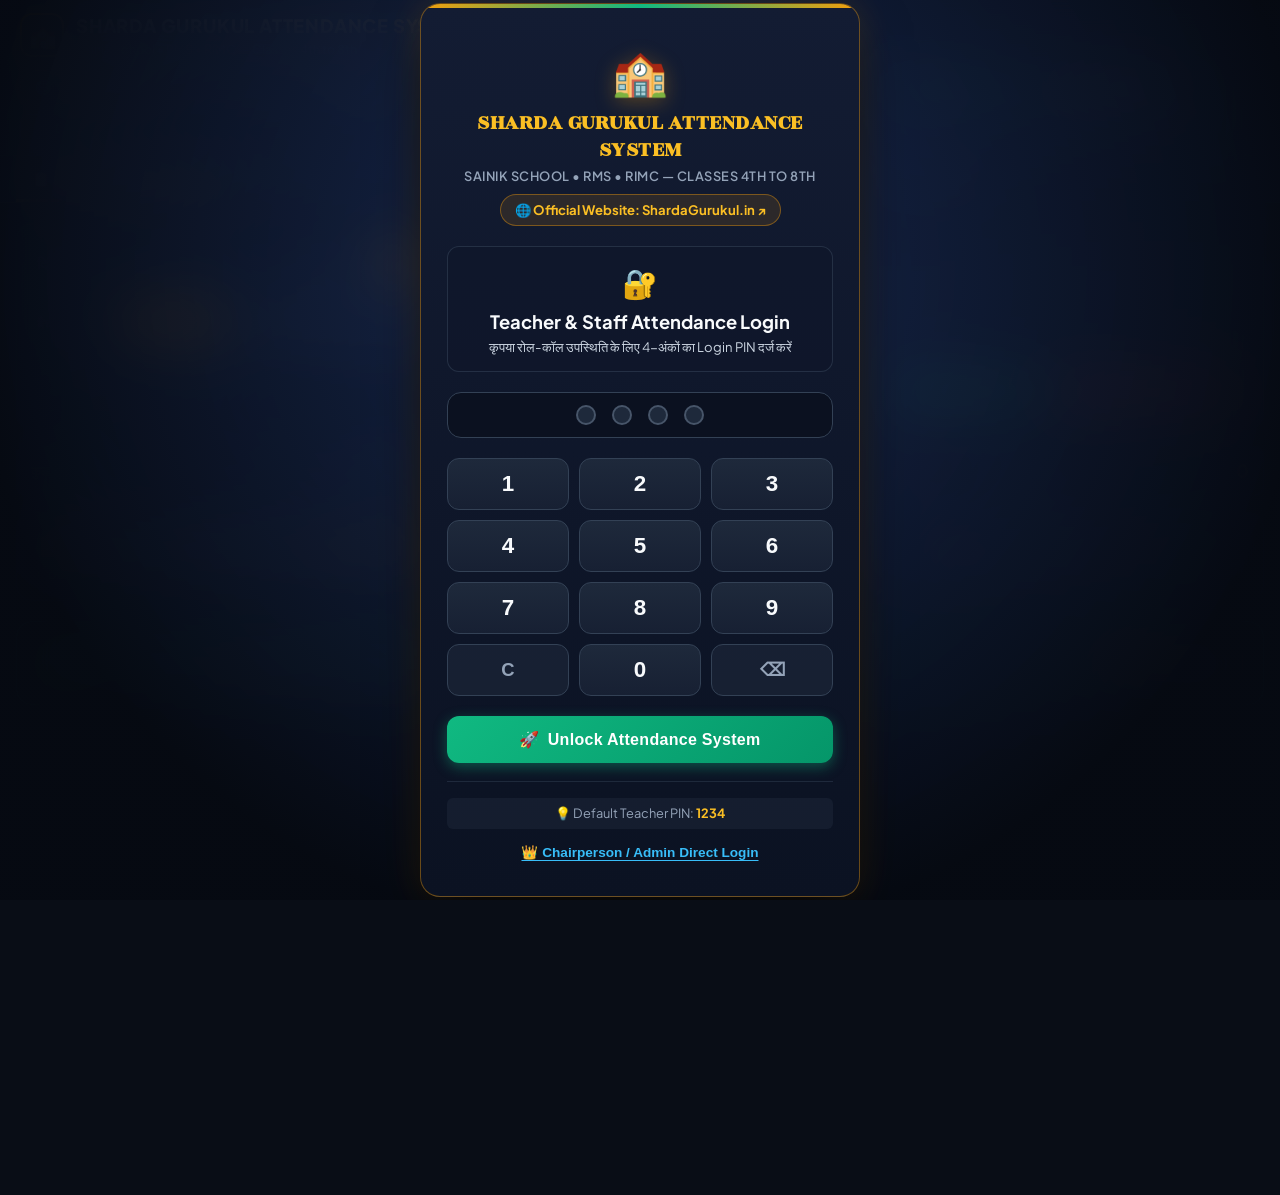
==== public/index.html @ 878651ac "Sharda Gurukul Attendance System - Complete Release (Dual-PIN, Mobile UI, Batch Gate, Google Sheet S" ====
<!DOCTYPE html>
<html lang="hi">
<head>
  <meta charset="UTF-8">
  <meta name="viewport" content="width=device-width, initial-scale=1.0, maximum-scale=1.0, user-scalable=no">
  <title>Sharda Gurukul Attendance System</title>
  <meta name="description" content="Sharda Gurukul Attendance System - Attendance management and automated WhatsApp notifications for Sainik School, RMS, and RIMC batches.">
  <link rel="preconnect" href="https://fonts.googleapis.com">
  <link rel="preconnect" href="https://fonts.gstatic.com" crossorigin>
  <link href="https://fonts.googleapis.com/css2?family=Plus+Jakarta+Sans:wght@400;500;600;700;800&family=Rozha+One&display=swap" rel="stylesheet">
  <link rel="stylesheet" href="css/style.css">
</head>
<body>

  <!-- Fullscreen Entry Gate Lock Screen (Teacher Login Form) -->
  <div id="entryLockScreen" class="entry-lock-overlay">
    <div class="entry-lock-card" id="entryLockCard">
      <div class="lock-brand">
        <div class="lock-emblem">🏫</div>
        <h2 class="lock-school-title">SHARDA GURUKUL ATTENDANCE SYSTEM</h2>
        <p class="lock-school-subtitle">Sainik School • RMS • RIMC — Classes 4th to 8th</p>
        <div style="margin-top: 8px;">
          <a href="https://shardagurukul.in" target="_blank" rel="noopener" class="lock-portal-link">
            🌐 Official Website: ShardaGurukul.in ↗️
          </a>
        </div>
      </div>

      <div class="lock-header">
        <div class="lock-icon-badge">🔐</div>
        <h3 class="lock-form-title">Teacher & Staff Attendance Login</h3>
        <p class="lock-form-subtitle">कृपया रोल-कॉल उपस्थिति के लिए 4-अंकों का Login PIN दर्ज करें</p>
      </div>

      <div id="entryPinAlert" class="entry-pin-alert hidden">
        <span class="alert-icon">⚠️</span>
        <span id="entryPinAlertMsg">गलत PIN! कृपया सही PIN डालें।</span>
      </div>

      <form id="entryPinForm" autocomplete="off">
        <div class="pin-input-wrap">
          <input type="password" id="entryPinInput" maxlength="4" pattern="\d{4}" inputmode="numeric" placeholder="••••" autofocus required>
          <div class="pin-dots-display" id="pinDotsDisplay">
            <span class="pin-dot"></span>
            <span class="pin-dot"></span>
            <span class="pin-dot"></span>
            <span class="pin-dot"></span>
          </div>
        </div>

        <!-- Touch Number Pad for Phone & Tablet users -->
        <div class="entry-numpad" id="entryNumpad">
          <button type="button" class="numpad-key" data-key="1">1</button>
          <button type="button" class="numpad-key" data-key="2">2</button>
          <button type="button" class="numpad-key" data-key="3">3</button>
          <button type="button" class="numpad-key" data-key="4">4</button>
          <button type="button" class="numpad-key" data-key="5">5</button>
          <button type="button" class="numpad-key" data-key="6">6</button>
          <button type="button" class="numpad-key" data-key="7">7</button>
          <button type="button" class="numpad-key" data-key="8">8</button>
          <button type="button" class="numpad-key" data-key="9">9</button>
          <button type="button" class="numpad-key numpad-action" data-key="clear" title="Clear">C</button>
          <button type="button" class="numpad-key" data-key="0">0</button>
          <button type="button" class="numpad-key numpad-action" data-key="backspace" title="Backspace">⌫</button>
        </div>

        <button type="submit" class="btn-unlock-portal" id="entryUnlockBtn">
          <span>🚀</span> Unlock Attendance System
        </button>
      </form>

      <div class="lock-footer">
        <div class="default-pin-hint">
          <span>💡 Default Teacher PIN: <strong>1234</strong></span>
        </div>
        <div class="admin-direct-link">
          <button type="button" id="entryAdminDirectBtn" class="btn-link-admin">
            👑 Chairperson / Admin Direct Login
          </button>
        </div>
      </div>
    </div>
  </div>

  <!-- Top Navbar / Header -->
  <header class="app-header">
    <div class="header-container">
      <div class="brand-section">
        <div class="brand-logo">
          <span class="logo-emblem">🏫</span>
        </div>
        <div class="brand-text">
          <h1 class="brand-title">SHARDA GURUKUL ATTENDANCE SYSTEM</h1>
          <p class="brand-subtitle">Sainik School • RMS • RIMC — Classes 4th to 8th</p>
        </div>
      </div>

      <div class="header-actions">
        <!-- ShardaGurukul.in Official Website Button -->
        <a href="https://shardagurukul.in" target="_blank" rel="noopener" class="btn-shardagurukul" title="Visit Official Sharda Gurukul Website">
          <span class="sharda-globe">🌐</span>
          <span class="sharda-text">Shardagurukul.in</span>
        </a>
        <!-- Live Clock & Date -->
        <div class="live-clock-badge">
          <span id="currentDateDisplay">--</span>
          <span class="clock-divider">|</span>
          <span id="currentTimeDisplay" class="time-bold">--:--</span>
        </div>

        <!-- Window Status Badge -->
        <div id="windowStatusBadge" class="window-badge active">
          <span class="pulse-dot"></span>
          <span id="windowStatusText">8:00 - 10:00 AM Active</span>
        </div>

        <!-- Active Role Badge -->
        <div id="activeRoleBadge" class="role-badge role-teacher">
          <span id="roleBadgeIcon">👨‍🏫</span>
          <span id="roleBadgeText">Teacher Mode</span>
        </div>

        <!-- Sheet Sync Indicator (Admin Feature) -->
        <button id="quickSyncBtn" class="btn-sheet-sync admin-feature-el" title="Sync with Google Sheet">
          <span class="sync-icon">🔄</span>
          <span class="sync-text">Sheet Sync</span>
        </button>

        <!-- Switch to Teacher View (Shown when in Admin Mode) -->
        <button id="switchToTeacherBtn" class="btn-switch-teacher hidden" title="Return to simple Teacher roll call view">
          <span>↩️</span> Teacher View
        </button>

        <!-- Admin / Teacher Mode Toggle Button -->
        <button id="adminModeBtn" class="btn-admin-gate" title="Open Chairperson Admin Controls">
          <span class="admin-icon">🔒</span>
          <span id="adminBtnText">Admin Control</span>
        </button>

        <!-- Lock Portal Button -->
        <button id="lockPortalBtn" class="btn-lock-portal" title="Lock Portal back to PIN screen">
          <span>🚪</span> Lock
        </button>
      </div>
    </div>

    <!-- Main Navigation Bar -->
    <nav class="main-nav">
      <div class="nav-container">
        <button class="nav-tab active" data-tab="tab-students">
          <span class="tab-icon">📋</span>
          <span class="tab-text">Student Attendance</span>
          <span id="studentCountBadge" class="counter-pill">0</span>
        </button>
        <button class="nav-tab admin-feature-tab" data-tab="tab-teachers" id="teacherAttendanceTabNav">
          <span class="tab-icon">👨‍🏫</span>
          <span class="tab-text">Teacher Attendance</span>
          <span id="teacherCountBadge" class="counter-pill">0</span>
        </button>
        <button class="nav-tab" data-tab="tab-alerts" id="whatsappAlertsTabNav">
          <span class="tab-icon">📢</span>
          <span class="tab-text">WhatsApp Alerts</span>
          <span id="alertCountBadge" class="counter-pill alert-pill">0</span>
        </button>
        <button class="nav-tab admin-feature-tab" data-tab="tab-reports" id="reportsTabNav">
          <span class="tab-icon">📊</span>
          <span class="tab-text">Reports & Stats</span>
        </button>
        <button class="nav-tab admin-feature-tab admin-only-tab" data-tab="tab-admin" id="adminTabNav">
          <span class="tab-icon">⚙️</span>
          <span class="tab-text">Admin Control</span>
        </button>
      </div>
    </nav>
  </header>

  <!-- Main Content Container -->
  <main class="app-main">

    <!-- Alert Window Banner (if attendance window is closed and not admin) -->
    <div id="windowClosedNotice" class="banner-notice hidden">
      <div class="banner-icon">⏰</div>
      <div class="banner-content">
        <h4>Attendance Window Closed</h4>
        <p>Regular teacher attendance is scheduled between <b id="bannerWindowTime">8:00 AM – 10:00 AM</b>. Admin can take attendance or modify window settings at any time.</p>
      </div>
      <button id="bannerAdminLoginBtn" class="btn btn-sm btn-primary">Login as Admin</button>
    </div>

    <!-- TAB 1: STUDENT ATTENDANCE CHECKLIST -->
    <section id="tab-students" class="tab-section active">
      <!-- Filter and Action Bar -->
      <div class="controls-card">
        <div class="controls-row">
          <!-- Date Picker -->
          <div class="form-group-inline">
            <label for="attendanceDateInput">दिनांक (Date):</label>
            <input type="date" id="attendanceDateInput" class="input-date">
          </div>

          <!-- Class Filter -->
          <div class="filter-group">
            <label>कक्षा (Class):</label>
            <div class="pill-selector" id="classFilterGroup">
              <button class="pill-btn active" data-class="all">All</button>
              <button class="pill-btn" data-class="4th">4th</button>
              <button class="pill-btn" data-class="5th">5th</button>
              <button class="pill-btn" data-class="6th">6th</button>
              <button class="pill-btn" data-class="7th">7th</button>
              <button class="pill-btn" data-class="8th">8th</button>
            </div>
          </div>

          <!-- Batch Filter -->
          <div class="filter-group">
            <label>बैच (Batch):</label>
            <div class="pill-selector" id="batchFilterGroup">
              <button class="pill-btn active" data-batch="all">All Batches</button>
              <button class="pill-btn" data-batch="Sainik School">🪖 Sainik School</button>
              <button class="pill-btn" data-batch="RMS">🎖️ RMS</button>
              <button class="pill-btn" data-batch="RIMC">⚔️ RIMC</button>
            </div>
          </div>
        </div>

        <div class="controls-actions-row">
          <!-- Search Box -->
          <div class="search-box">
            <span class="search-icon">🔍</span>
            <input type="text" id="studentSearchInput" placeholder="विद्यार्थी का नाम या रोल नंबर खोजें...">
          </div>

          <!-- Quick Actions -->
          <div class="quick-buttons">
            <button id="markAllPresentBtn" class="btn btn-emerald">
              <span>✅ Mark All Present</span>
            </button>
            <button id="openAlertsDrawerBtn" class="btn btn-ruby">
              <span>📢 WhatsApp Alerts (<span id="quickAlertCount">0</span>)</span>
            </button>
          </div>
        </div>
      </div>

      <!-- Attendance Summary Bar -->
      <div class="summary-metrics-bar">
        <div class="metric-chip metric-total">
          <span class="chip-label">कुल विद्यार्थी:</span>
          <span class="chip-val" id="metricTotalStudents">0</span>
        </div>
        <div class="metric-chip metric-present">
          <span class="chip-label">उपस्थित (Present):</span>
          <span class="chip-val" id="metricPresentStudents">0</span>
        </div>
        <div class="metric-chip metric-absent">
          <span class="chip-label">अनुपस्थित (Absent):</span>
          <span class="chip-val" id="metricAbsentStudents">0</span>
        </div>
        <div class="metric-chip metric-late">
          <span class="chip-label">देर से (Late):</span>
          <span class="chip-val" id="metricLateStudents">0</span>
        </div>
      </div>

      <!-- Batch Completion Gate & Google Sheet Storage Bar -->
      <div id="batchSubmissionBar" class="batch-submission-card">
        <div class="batch-info-col">
          <div class="batch-title-row">
            <span class="batch-indicator-icon">📋</span>
            <span id="activeBatchTitle" class="batch-title-txt">Class 6th • Sainik School</span>
            <span id="batchStatusBadge" class="batch-status-badge in-progress">In Progress (0/0)</span>
          </div>
          <p id="batchSubtitleTxt" class="batch-sub-txt">
            Google Sheets में डेटा स्टोर करने के लिए इस ग्रुप के सभी बच्चों का Present/Absent/Late लगाना अनिवार्य है।
          </p>
        </div>

        <div class="batch-action-col">
          <!-- Submit Button: Disabled until 100% of students in this batch are marked -->
          <button id="submitBatchToSheetBtn" class="btn-submit-sheet disabled" disabled>
            <span class="btn-icon">💾</span>
            <span id="submitBtnText">Store to Google Sheet (0/0 Marked)</span>
          </button>
        </div>
      </div>

      <!-- Batch Locked Notice (Shown when already submitted today) -->
      <div id="batchLockedNotice" class="batch-locked-banner hidden">
        <div class="locked-icon">🔒</div>
        <div class="locked-info">
          <h4>इस क्लास और ग्रुप की आज की हाजिरी Google Sheets में सबमिट हो चुकी है</h4>
          <p id="batchLockedDetails">आज दिनांक के लिए यह रिकॉर्ड सुरक्षित और लॉक कर दिया गया है। दिन में केवल एक बार ही सबमिट किया जा सकता है।</p>
        </div>
        <button id="adminUnlockBatchBtn" class="btn-unlock-batch hidden" title="Chairperson can unlock if needed">
          <span>🔓 Unlock (Admin)</span>
        </button>
      </div>

      <!-- Attendance Checklist Grid -->
      <div class="checklist-container">
        <div id="studentChecklistGrid" class="checklist-grid">
          <!-- Student cards rendered dynamically -->
        </div>
        <div id="noStudentsFound" class="empty-state hidden">
          <div class="empty-icon">📂</div>
          <h3>कोई विद्यार्थी नहीं मिला</h3>
          <p>कृपया फ़िल्टर बदलें या Admin Panel से नए विद्यार्थी जोड़ें।</p>
        </div>
      </div>
    </section>

    <!-- TAB 2: TEACHER ATTENDANCE -->
    <section id="tab-teachers" class="tab-section hidden">
      <div class="controls-card">
        <div class="controls-row">
          <div class="form-group-inline">
            <label for="teacherDateInput">दिनांक (Date):</label>
            <input type="date" id="teacherDateInput" class="input-date">
          </div>
          <div class="quick-buttons">
            <button id="addTeacherQuickBtn" class="btn btn-outline admin-only">
              <span>➕ Add Teacher</span>
            </button>
          </div>
        </div>
      </div>

      <!-- Teachers Grid -->
      <div class="checklist-container">
        <div id="teacherChecklistGrid" class="checklist-grid teachers-grid">
          <!-- Teacher cards rendered dynamically -->
        </div>
      </div>
    </section>

    <!-- TAB 3: WHATSAPP ALERTS QUEUE -->
    <section id="tab-alerts" class="tab-section hidden">
      <div class="section-hero-card">
        <div class="hero-text">
          <h2>📢 Daily WhatsApp Notification Queue</h2>
          <p>आज जिन विद्यार्थियों को <b>Absent (अनुपस्थित)</b> या <b>Late (देर से)</b> मार्क किया गया है, उनके माता-पिता को WhatsApp अलर्ट भेजने के लिए यहाँ तैयार हैं।</p>
          <p class="helpline-note">प्रत्येक मैसेज में डायरेक्ट हेल्पलाइन नंबर <b>9817350860</b> शामिल रहेगा।</p>
        </div>
        <div class="hero-actions">
          <button id="sendAllWhatsAppBtn" class="btn btn-whatsapp-primary">
            <span>🚀 Send First Pending WhatsApp</span>
          </button>
        </div>
      </div>

      <div class="alerts-list-wrapper">
        <div id="alertsListContainer" class="alerts-list">
          <!-- Alert cards rendered dynamically -->
        </div>
        <div id="noAlertsFound" class="empty-state hidden">
          <div class="empty-icon">🎉</div>
          <h3>कोई अनुपस्थित या लेट विद्यार्थी नहीं है!</h3>
          <p>आज सभी बच्चे उपस्थित हैं या अभी अटेंडेंस दर्ज नहीं हुई है।</p>
        </div>
      </div>
    </section>

    <!-- TAB 4: REPORTS & STATS -->
    <section id="tab-reports" class="tab-section hidden">
      <div class="controls-card">
        <div class="controls-row">
          <div class="form-group-inline">
            <label for="reportDateInput">तारीख चुनें (Select Date):</label>
            <input type="date" id="reportDateInput" class="input-date">
          </div>
          <div class="quick-buttons">
            <button id="downloadCsvBtn" class="btn btn-outline">
              <span>📥 Export CSV / Excel</span>
            </button>
            <button id="printReportBtn" class="btn btn-outline">
              <span>🖨️ Print Sheet</span>
            </button>
          </div>
        </div>
      </div>

      <div class="reports-dashboard">
        <div class="report-stats-grid">
          <div class="stat-card">
            <h4>Total Attendance Rate</h4>
            <div class="stat-big-val" id="reportRate">0%</div>
            <p>Overall Present Ratio</p>
          </div>
          <div class="stat-card stat-card-green">
            <h4>Present Students</h4>
            <div class="stat-big-val" id="reportPresentCount">0</div>
            <p>On time in class</p>
          </div>
          <div class="stat-card stat-card-red">
            <h4>Absent Students</h4>
            <div class="stat-big-val" id="reportAbsentCount">0</div>
            <p>Parents alerted via WhatsApp</p>
          </div>
          <div class="stat-card stat-card-orange">
            <h4>Late Students</h4>
            <div class="stat-big-val" id="reportLateCount">0</div>
            <p>Marked late arrival</p>
          </div>
        </div>

        <div class="data-table-container">
          <table class="styled-table" id="reportDetailTable">
            <thead>
              <tr>
                <th>Roll No</th>
                <th>Student Name</th>
                <th>Class</th>
                <th>Batch</th>
                <th>Status</th>
                <th>Parent Name</th>
                <th>Parent WhatsApp</th>
                <th>Direct Contact</th>
              </tr>
            </thead>
            <tbody id="reportBodyRows">
              <!-- Dynamically populated -->
            </tbody>
          </table>
        </div>
      </div>
    </section>

    <!-- TAB 5: ADMIN CONTROL PANEL -->
    <section id="tab-admin" class="tab-section hidden">
      <div class="admin-dashboard-layout">
        <!-- Sidebar Navigation -->
        <aside class="admin-sidebar">
          <button class="admin-subtab active" data-subtab="admin-students">👨‍🎓 Student Management</button>
          <button class="admin-subtab" data-subtab="admin-teachers">👨‍🏫 Teacher Management</button>
          <button class="admin-subtab" data-subtab="admin-settings">⚙️ System & Time Window</button>
          <button class="admin-subtab" data-subtab="admin-sheets">📊 Google Sheet Integration</button>
          <hr class="sidebar-divider">
          <button id="adminLogoutBtn" class="admin-subtab logout-btn">🚪 Logout Admin</button>
        </aside>

        <!-- Admin Content Area -->
        <div class="admin-content-area">

          <!-- Subtab: Students Manager -->
          <div id="admin-students" class="admin-subpanel active">
            <div class="panel-header-action">
              <div>
                <h3>Student Master Registry</h3>
                <p>Manage enrolled students across Classes 4th to 8th and competitive batches.</p>
              </div>
              <button id="openAddStudentModalBtn" class="btn btn-primary">➕ Add New Student</button>
            </div>

            <div class="table-responsive">
              <table class="styled-table">
                <thead>
                  <tr>
                    <th>Roll No</th>
                    <th>Name</th>
                    <th>Class</th>
                    <th>Batch</th>
                    <th>Parent Name</th>
                    <th>WhatsApp Phone</th>
                    <th>Action</th>
                  </tr>
                </thead>
                <tbody id="adminStudentsTableBody">
                  <!-- Rendered dynamically -->
                </tbody>
              </table>
            </div>
          </div>

          <!-- Subtab: Teachers Manager -->
          <div id="admin-teachers" class="admin-subpanel hidden">
            <div class="panel-header-action">
              <div>
                <h3>Teacher & Faculty Registry</h3>
                <p>Manage teachers and instructional staff.</p>
              </div>
              <button id="openAddTeacherModalBtn" class="btn btn-primary">➕ Add New Teacher</button>
            </div>

            <div class="table-responsive">
              <table class="styled-table">
                <thead>
                  <tr>
                    <th>ID</th>
                    <th>Teacher Name</th>
                    <th>Subject / Department</th>
                    <th>Phone Number</th>
                    <th>Action</th>
                  </tr>
                </thead>
                <tbody id="adminTeachersTableBody">
                  <!-- Rendered dynamically -->
                </tbody>
              </table>
            </div>
          </div>

          <!-- Subtab: Settings & Time Window -->
          <div id="admin-settings" class="admin-subpanel hidden">
            <div class="settings-form-card">
              <h3>⚙️ Attendance Timing & Policy Settings</h3>
              <p>Configure the daily roll call window for teachers.</p>

              <form id="settingsForm">
                <div class="form-row">
                  <div class="form-group">
                    <label>Restrict Attendance to Daily Time Window?</label>
                    <select id="settingWindowEnabled" class="form-control">
                      <option value="true">Yes, enforce daily time window (e.g. 8:00 AM – 10:00 AM)</option>
                      <option value="false">No, allow teachers to mark attendance anytime (24 Hours Open)</option>
                    </select>
                  </div>
                </div>

                <div class="form-row">
                  <div class="form-group">
                    <label>Window Start Time (सुबह का समय):</label>
                    <input type="time" id="settingWindowStart" class="form-control" value="08:00">
                  </div>
                  <div class="form-group">
                    <label>Window End Time (समाप्ति समय):</label>
                    <input type="time" id="settingWindowEnd" class="form-control" value="10:00">
                  </div>
                </div>

                <div class="form-row">
                  <div class="form-group">
                    <label>Academy Helpline & WhatsApp Call Contact:</label>
                    <input type="text" id="settingAcademyPhone" class="form-control" value="9817350860" required>
                    <small class="form-hint">यह नंबर ऑटोमैटेड WhatsApp मैसेज और कॉल लिंक में जाएगा।</small>
                  </div>
                  <div class="form-group">
                    <label>Admin Chairperson PIN (Master PIN):</label>
                    <input type="password" id="settingAdminPin" class="form-control" value="9817" maxlength="6" required style="letter-spacing: 4px; font-weight: 700;">
                    <small class="form-hint">Restricted Chairperson PIN (Default: <code>9817</code>)</small>
                  </div>
                </div>

                <!-- Teacher Entry PIN Field -->
                <div class="form-row" style="background: rgba(245, 158, 11, 0.08); border: 1px solid rgba(245, 158, 11, 0.35); padding: 14px; border-radius: 12px; margin-top: 10px;">
                  <div class="form-group" style="flex: 1;">
                    <label style="color: #fbbf24; font-weight: 700; display: flex; align-items: center; gap: 6px;">
                      <span>🔑</span> Teacher Entry Login PIN (Website Open PIN):
                    </label>
                    <div style="position: relative;">
                      <input type="text" id="settingTeacherPin" class="form-control" value="1234" maxlength="4" pattern="\d{4}" required style="letter-spacing: 6px; font-size: 1.2rem; font-weight: 800; color: #fbbf24; background: #0b1222;">
                    </div>
                    <small class="form-hint" style="color: #cbd5e1;">
                      वेबसाइट खोलते समय Teacher से यही 4-अंकों का PIN माँगा जाता है। आप इसे कभी भी बदलकर <b>Save Settings</b> कर सकते हैं। (Default: <code>1234</code>)
                    </small>
                  </div>
                </div>

                <button type="submit" class="btn btn-primary">💾 Save Settings</button>
              </form>
            </div>
          </div>

          <!-- Subtab: Google Sheet Integration -->
          <div id="admin-sheets" class="admin-subpanel hidden">
            <div class="settings-form-card">
              <div class="sheet-badge-header">
                <h3>📊 Google Sheet Live Synchronization</h3>
                <span class="badge-google">Connected to Google Docs</span>
              </div>
              <p>Target Sheet: 
                <a href="https://docs.google.com/spreadsheets/d/1mBPfXrrX9NBog6IzCeXu2IbhBxAdwrNyc7wKzW4YnSk/edit" target="_blank" class="sheet-link">
                  1mBPfXrrX9NBog6IzCeXu2IbhBxAdwrNyc7wKzW4YnSk ↗️
                </a>
              </p>

              <div class="step-guide-box">
                <h4>📌 1-Minute Setup Guide (Google Sheet Apps Script):</h4>
                <ol>
                  <li>अपनी Google Sheet खोलें और मेन्यू में <b>Extensions &gt; Apps Script</b> पर क्लिक करें।</li>
                  <li>वहाँ <code>google_apps_script.js</code> का कोड पेस्ट करें (प्रोजेक्ट फ़ोल्डर में मौजूद है)।</li>
                  <li>ऊपर <b>Deploy &gt; New deployment</b> चुनें, Type में <b>Web app</b> सेलेक्ट करें।</li>
                  <li><b>Who has access</b> में <b>Anyone</b> चुनें और Deploy करके Web App URL कॉपी कर लें।</li>
                  <li>नीचे दिए गए बॉक्स में URL पेस्ट करके <b>Save &amp; Sync</b> दबाएं!</li>
                </ol>
              </div>

              <form id="googleSheetForm">
                <div class="form-group">
                  <label>Google Apps Script Web App URL:</label>
                  <input type="url" id="settingSheetWebhookUrl" class="form-control" placeholder="https://script.google.com/macros/s/AKfycb.../exec">
                </div>
                <div class="btn-group-row">
                  <button type="submit" class="btn btn-primary">💾 Save Webhook URL</button>
                  <button type="button" id="triggerFullSyncBtn" class="btn btn-sheet-action">🔄 Run Full Sync to Google Sheet Now</button>
                </div>
              </form>

              <div id="syncStatusAlert" class="sync-status-box hidden"></div>
            </div>
          </div>

        </div>
      </div>
    </section>

  </main>

  <!-- MODAL 1: Admin Login Dialog -->
  <div id="adminLoginModal" class="modal-overlay hidden">
    <div class="modal-dialog">
      <div class="modal-header">
        <h3>🔐 Admin Authorization Required</h3>
        <button class="modal-close" id="closeAdminLoginModal">&times;</button>
      </div>
      <form id="adminLoginForm">
        <div class="modal-body">
          <p class="modal-instruction">केवल अधिकृत व्यवस्थापक (Admin) ही सेटिंग्स और छात्र डेटा प्रबंधित कर सकते हैं।</p>
          <div class="form-group">
            <label>Admin Email ID:</label>
            <input type="email" id="loginAdminEmail" class="form-control" value="gsec.competition@gmail.com" readonly>
          </div>
          <div class="form-group">
            <label>Admin PIN / Password:</label>
            <input type="password" id="loginAdminPin" class="form-control" placeholder="4-अंकों का पिन दर्ज करें (Default: 9817)" required autofocus>
          </div>
          <div id="loginErrorMsg" class="error-text hidden">गलत क्रेडेंशियल! केवल gsec.competition@gmail.com अधिकृत है।</div>
        </div>
        <div class="modal-footer">
          <button type="button" class="btn btn-secondary" id="cancelAdminLoginBtn">रद्द करें (Cancel)</button>
          <button type="submit" class="btn btn-primary">प्रवेश करें (Login)</button>
        </div>
      </form>
    </div>
  </div>

  <!-- MODAL 2: Add Student Dialog -->
  <div id="addStudentModal" class="modal-overlay hidden">
    <div class="modal-dialog">
      <div class="modal-header">
        <h3>➕ नया विद्यार्थी जोड़ें (Add Student)</h3>
        <button class="modal-close" id="closeAddStudentModal">&times;</button>
      </div>
      <form id="addStudentForm">
        <div class="modal-body">
          <div class="form-group">
            <label>विद्यार्थी का पूरा नाम (Student Name):</label>
            <input type="text" id="newStudentName" class="form-control" placeholder="उदा. दक्ष कुमार" required>
          </div>
          <div class="form-row">
            <div class="form-group">
              <label>रोल नंबर (Roll Number):</label>
              <input type="text" id="newStudentRoll" class="form-control" placeholder="उदा. SK-605" required>
            </div>
            <div class="form-group">
              <label>कक्षा (Class):</label>
              <select id="newStudentClass" class="form-control" required>
                <option value="4th">4th</option>
                <option value="5th">5th</option>
                <option value="6th" selected>6th</option>
                <option value="7th">7th</option>
                <option value="8th">8th</option>
              </select>
            </div>
          </div>
          <div class="form-group">
            <label>बैच (Competitive Exam Batch):</label>
            <select id="newStudentBatch" class="form-control" required>
              <option value="Sainik School">🪖 Sainik School</option>
              <option value="RMS">🎖️ RMS (Rashtriya Military School)</option>
              <option value="RIMC">⚔️ RIMC (Rashtriya Indian Military College)</option>
            </select>
          </div>
          <div class="form-group">
            <label>माता / पिता का नाम (Parent Name):</label>
            <input type="text" id="newStudentParent" class="form-control" placeholder="उदा. श्री राजेश शर्मा" required>
          </div>
          <div class="form-group">
            <label>अभिभावक का WhatsApp मोबाइल नंबर:</label>
            <input type="tel" id="newStudentPhone" class="form-control" placeholder="उदा. 9817350860" pattern="[0-9]{10}" required>
            <small class="form-hint">10 अंकों का मोबाइल नंबर डालें (बिना 0 या +91 के)</small>
          </div>
        </div>
        <div class="modal-footer">
          <button type="button" class="btn btn-secondary" id="cancelAddStudentBtn">रद्द करें</button>
          <button type="submit" class="btn btn-primary">💾 विद्यार्थी सुरक्षित करें</button>
        </div>
      </form>
    </div>
  </div>

  <!-- MODAL 3: Add Teacher Dialog -->
  <div id="addTeacherModal" class="modal-overlay hidden">
    <div class="modal-dialog">
      <div class="modal-header">
        <h3>➕ नया शिक्षक जोड़ें (Add Teacher)</h3>
        <button class="modal-close" id="closeAddTeacherModal">&times;</button>
      </div>
      <form id="addTeacherForm">
        <div class="modal-body">
          <div class="form-group">
            <label>शिक्षक का नाम (Teacher Name):</label>
            <input type="text" id="newTeacherName" class="form-control" placeholder="उदा. श्री राहुल वर्मा" required>
          </div>
          <div class="form-group">
            <label>विषय / विभाग (Subject):</label>
            <input type="text" id="newTeacherSubject" class="form-control" placeholder="उदा. Mathematics / Reasoning" required>
          </div>
          <div class="form-group">
            <label>मोबाइल नंबर (Phone Number):</label>
            <input type="tel" id="newTeacherPhone" class="form-control" placeholder="उदा. 9817350860" required>
          </div>
        </div>
        <div class="modal-footer">
          <button type="button" class="btn btn-secondary" id="cancelAddTeacherBtn">रद्द करें</button>
          <button type="submit" class="btn btn-primary">💾 शिक्षक जोड़ें</button>
        </div>
      </form>
    </div>
  </div>

  <!-- Toast Notification Container -->
  <div id="toastContainer" class="toast-container"></div>

  <!-- Scripts -->
  <script src="js/app.js"></script>
</body>
</html>
---- public/css/style.css ----
/* ==========================================================================
   GSEC COMPETITION ACADEMY - MODERN ATTENDANCE & WHATSAPP ALERT PORTAL
   Design System: Midnight Navy, Academy Gold, Emerald, Crimson, Slate
   ========================================================================== */

:root {
  /* Color Palette */
  --bg-main: #090d16;
  --bg-card: #111827;
  --bg-card-hover: #172033;
  --bg-card-alt: #1a2236;
  --border-color: #26334d;
  --border-subtle: #1e293b;

  --text-primary: #f8fafc;
  --text-secondary: #94a3b8;
  --text-muted: #64748b;

  --gold-primary: #f59e0b;
  --gold-hover: #d97706;
  --gold-glow: rgba(245, 158, 11, 0.25);

  --emerald-green: #10b981;
  --emerald-bg: rgba(16, 185, 129, 0.15);
  --emerald-border: #059669;

  --ruby-red: #ef4444;
  --ruby-bg: rgba(239, 68, 68, 0.15);
  --ruby-border: #dc2626;

  --amber-orange: #f97316;
  --amber-bg: rgba(249, 115, 22, 0.15);
  --amber-border: #ea580c;

  --whatsapp-green: #25d366;
  --whatsapp-dark: #128c7e;

  --navy-blue: #3b82f6;

  --radius-sm: 6px;
  --radius-md: 10px;
  --radius-lg: 16px;
  --radius-pill: 9999px;

  --shadow-sm: 0 2px 4px rgba(0,0,0,0.3);
  --shadow-md: 0 4px 12px rgba(0,0,0,0.4);
  --shadow-lg: 0 10px 25px rgba(0,0,0,0.5);
  --font-main: 'Plus Jakarta Sans', system-ui, -apple-system, sans-serif;
}

*, *::before, *::after {
  box-sizing: border-box;
  margin: 0;
  padding: 0;
}

body {
  font-family: var(--font-main);
  background-color: var(--bg-main);
  color: var(--text-primary);
  line-height: 1.5;
  min-height: 100vh;
  -webkit-font-smoothing: antialiased;
  padding-bottom: 50px;
}

/* --------------------------------------------------------------------------
   HEADER & NAVIGATION
   -------------------------------------------------------------------------- */
.app-header {
  background: linear-gradient(180deg, #0f172a 0%, #111c33 100%);
  border-bottom: 1px solid var(--border-color);
  position: sticky;
  top: 0;
  z-index: 100;
  box-shadow: var(--shadow-md);
}

.header-container {
  max-width: 1400px;
  margin: 0 auto;
  padding: 12px 20px;
  display: flex;
  align-items: center;
  justify-content: space-between;
  flex-wrap: wrap;
  gap: 12px;
}

.brand-section {
  display: flex;
  align-items: center;
  gap: 12px;
}

.brand-logo {
  width: 44px;
  height: 44px;
  background: linear-gradient(135deg, #1e293b, #0f172a);
  border: 2px solid var(--gold-primary);
  border-radius: 12px;
  display: flex;
  align-items: center;
  justify-content: center;
  font-size: 22px;
  box-shadow: 0 0 15px var(--gold-glow);
}

.brand-title {
  font-size: 1.15rem;
  font-weight: 800;
  letter-spacing: 0.8px;
  color: #fff;
  background: linear-gradient(90deg, #ffffff, #fbbf24);
  -webkit-background-clip: text;
  -webkit-text-fill-color: transparent;
}

.brand-subtitle {
  font-size: 0.78rem;
  color: var(--text-secondary);
  font-weight: 500;
}

.header-actions {
  display: flex;
  align-items: center;
  gap: 10px;
  flex-wrap: wrap;
}

.live-clock-badge {
  background: rgba(30, 41, 59, 0.7);
  border: 1px solid var(--border-subtle);
  padding: 6px 12px;
  border-radius: var(--radius-pill);
  font-size: 0.82rem;
  color: var(--text-secondary);
  display: flex;
  align-items: center;
  gap: 6px;
}

.clock-divider {
  opacity: 0.4;
}

.time-bold {
  color: #fff;
  font-weight: 700;
}

.window-badge {
  display: flex;
  align-items: center;
  gap: 6px;
  padding: 6px 12px;
  border-radius: var(--radius-pill);
  font-size: 0.8rem;
  font-weight: 600;
  background: rgba(16, 185, 129, 0.15);
  border: 1px solid var(--emerald-border);
  color: #34d399;
}

.window-badge.locked {
  background: rgba(239, 68, 68, 0.15);
  border-color: var(--ruby-border);
  color: #f87171;
}

.pulse-dot {
  width: 8px;
  height: 8px;
  border-radius: 50%;
  background-color: #34d399;
  box-shadow: 0 0 8px #34d399;
  animation: pulse 2s infinite;
}

.window-badge.locked .pulse-dot {
  background-color: #f87171;
  box-shadow: 0 0 8px #f87171;
}

@keyframes pulse {
  0% { transform: scale(0.9); opacity: 0.7; }
  50% { transform: scale(1.2); opacity: 1; }
  100% { transform: scale(0.9); opacity: 0.7; }
}

.btn-sheet-sync {
  background: rgba(30, 41, 59, 0.8);
  border: 1px solid var(--border-color);
  color: #cbd5e1;
  padding: 6px 12px;
  border-radius: var(--radius-pill);
  font-size: 0.8rem;
  font-weight: 600;
  cursor: pointer;
  display: flex;
  align-items: center;
  gap: 5px;
  transition: all 0.2s ease;
}

.btn-sheet-sync:hover {
  border-color: var(--gold-primary);
  color: #fff;
}

.btn-admin-gate {
  background: linear-gradient(135deg, #1e293b, #334155);
  border: 1px solid var(--border-color);
  color: #fff;
  padding: 7px 14px;
  border-radius: var(--radius-pill);
  font-size: 0.82rem;
  font-weight: 700;
  cursor: pointer;
  display: flex;
  align-items: center;
  gap: 6px;
  transition: all 0.2s ease;
}

.btn-admin-gate.admin-active {
  background: linear-gradient(135deg, #b45309, #d97706);
  border-color: var(--gold-primary);
  box-shadow: 0 0 10px var(--gold-glow);
}

/* Nav Tabs */
.main-nav {
  background: rgba(15, 23, 42, 0.95);
  border-top: 1px solid var(--border-subtle);
  overflow-x: auto;
}

.nav-container {
  max-width: 1400px;
  margin: 0 auto;
  display: flex;
  gap: 4px;
  padding: 0 16px;
}

.nav-tab {
  background: transparent;
  border: none;
  color: var(--text-secondary);
  font-family: inherit;
  font-size: 0.88rem;
  font-weight: 600;
  padding: 12px 16px;
  cursor: pointer;
  display: flex;
  align-items: center;
  gap: 8px;
  border-bottom: 3px solid transparent;
  white-space: nowrap;
  transition: all 0.2s ease;
}

.nav-tab:hover {
  color: #fff;
  background: rgba(255, 255, 255, 0.03);
}

.nav-tab.active {
  color: #fff;
  border-bottom-color: var(--gold-primary);
  background: rgba(245, 158, 11, 0.08);
}

.counter-pill {
  background: var(--border-color);
  color: #cbd5e1;
  font-size: 0.72rem;
  font-weight: 700;
  padding: 2px 7px;
  border-radius: var(--radius-pill);
}

.alert-pill {
  background: var(--ruby-red);
  color: #fff;
}

/* --------------------------------------------------------------------------
   LAYOUT & CONTAINERS
   -------------------------------------------------------------------------- */
.app-main {
  max-width: 1400px;
  margin: 20px auto;
  padding: 0 16px;
}

.banner-notice {
  background: linear-gradient(135deg, #2a1b1b, #3b1818);
  border: 1px solid var(--ruby-border);
  border-radius: var(--radius-md);
  padding: 14px 20px;
  margin-bottom: 20px;
  display: flex;
  align-items: center;
  justify-content: space-between;
  gap: 16px;
  flex-wrap: wrap;
}

.banner-notice.hidden {
  display: none;
}

.banner-icon {
  font-size: 28px;
}

.banner-content h4 {
  color: #fca5a5;
  font-size: 0.95rem;
  margin-bottom: 3px;
}

.banner-content p {
  color: #cbd5e1;
  font-size: 0.85rem;
}

.tab-section {
  display: block;
  animation: fadeIn 0.25s ease;
}

.tab-section.hidden {
  display: none;
}

@keyframes fadeIn {
  from { opacity: 0; transform: translateY(6px); }
  to { opacity: 1; transform: translateY(0); }
}

/* --------------------------------------------------------------------------
   CONTROLS CARD & FILTERS
   -------------------------------------------------------------------------- */
.controls-card {
  background: var(--bg-card);
  border: 1px solid var(--border-color);
  border-radius: var(--radius-lg);
  padding: 18px 20px;
  margin-bottom: 16px;
  box-shadow: var(--shadow-sm);
}

.controls-row {
  display: flex;
  align-items: center;
  flex-wrap: wrap;
  gap: 16px;
  margin-bottom: 14px;
}

.form-group-inline {
  display: flex;
  align-items: center;
  gap: 8px;
}

.form-group-inline label {
  font-size: 0.85rem;
  font-weight: 600;
  color: var(--text-secondary);
  white-space: nowrap;
}

.input-date {
  background: #0f172a;
  border: 1px solid var(--border-color);
  color: #fff;
  padding: 8px 12px;
  border-radius: var(--radius-md);
  font-family: inherit;
  font-size: 0.85rem;
  outline: none;
  cursor: pointer;
}

.input-date:focus {
  border-color: var(--gold-primary);
}

.filter-group {
  display: flex;
  align-items: center;
  gap: 8px;
  flex-wrap: wrap;
}

.filter-group label {
  font-size: 0.85rem;
  font-weight: 600;
  color: var(--text-secondary);
  white-space: nowrap;
}

.pill-selector {
  display: flex;
  gap: 6px;
  flex-wrap: wrap;
}

.pill-btn {
  background: #1e293b;
  border: 1px solid var(--border-subtle);
  color: #94a3b8;
  padding: 6px 14px;
  border-radius: var(--radius-pill);
  font-family: inherit;
  font-size: 0.82rem;
  font-weight: 600;
  cursor: pointer;
  transition: all 0.2s ease;
}

.pill-btn:hover {
  color: #fff;
  background: #27354f;
}

.pill-btn.active {
  background: var(--gold-primary);
  color: #0f172a;
  border-color: var(--gold-primary);
  font-weight: 700;
  box-shadow: 0 0 10px var(--gold-glow);
}

.controls-actions-row {
  display: flex;
  align-items: center;
  justify-content: space-between;
  flex-wrap: wrap;
  gap: 12px;
  padding-top: 12px;
  border-top: 1px solid var(--border-subtle);
}

.search-box {
  position: relative;
  flex: 1;
  min-width: 250px;
}

.search-icon {
  position: absolute;
  left: 12px;
  top: 50%;
  transform: translateY(-50%);
  font-size: 14px;
  opacity: 0.6;
}

.search-box input {
  width: 100%;
  background: #0b0f19;
  border: 1px solid var(--border-color);
  color: #fff;
  padding: 9px 12px 9px 36px;
  border-radius: var(--radius-md);
  font-family: inherit;
  font-size: 0.88rem;
  outline: none;
  transition: border-color 0.2s ease;
}

.search-box input:focus {
  border-color: var(--gold-primary);
}

.quick-buttons {
  display: flex;
  gap: 10px;
  flex-wrap: wrap;
}

/* Metric summary bar */
.summary-metrics-bar {
  display: flex;
  gap: 12px;
  margin-bottom: 16px;
  flex-wrap: wrap;
}

.metric-chip {
  flex: 1;
  min-width: 140px;
  background: var(--bg-card);
  border: 1px solid var(--border-color);
  padding: 10px 14px;
  border-radius: var(--radius-md);
  display: flex;
  justify-content: space-between;
  align-items: center;
}

.metric-chip .chip-label {
  font-size: 0.8rem;
  color: var(--text-secondary);
  font-weight: 600;
}

.metric-chip .chip-val {
  font-size: 1.15rem;
  font-weight: 800;
}

.metric-total .chip-val { color: #f8fafc; }
.metric-present .chip-val { color: var(--emerald-green); }
.metric-absent .chip-val { color: var(--ruby-red); }
.metric-late .chip-val { color: var(--amber-orange); }

/* --------------------------------------------------------------------------
   STUDENT CHECKLIST GRID & CARDS (TO-DO STYLE)
   -------------------------------------------------------------------------- */
.checklist-container {
  min-height: 400px;
}

.checklist-grid {
  display: grid;
  grid-template-columns: repeat(auto-fill, minmax(360px, 1fr));
  gap: 16px;
}

.student-card {
  background: var(--bg-card);
  border: 1px solid var(--border-color);
  border-radius: var(--radius-lg);
  padding: 16px;
  display: flex;
  flex-direction: column;
  justify-content: space-between;
  gap: 14px;
  transition: all 0.2s ease;
  position: relative;
  overflow: hidden;
}

.student-card:hover {
  border-color: #3b4d70;
  box-shadow: var(--shadow-md);
}

/* Marked States */
.student-card.status-present {
  border-color: var(--emerald-border);
  background: linear-gradient(180deg, #111e25 0%, var(--bg-card) 100%);
}

.student-card.status-absent {
  border-color: var(--ruby-border);
  background: linear-gradient(180deg, #241418 0%, var(--bg-card) 100%);
  box-shadow: 0 0 14px rgba(239, 68, 68, 0.15);
}

.student-card.status-late {
  border-color: var(--amber-border);
  background: linear-gradient(180deg, #241a14 0%, var(--bg-card) 100%);
  box-shadow: 0 0 14px rgba(249, 115, 22, 0.15);
}

.card-top {
  display: flex;
  align-items: flex-start;
  justify-content: space-between;
  gap: 10px;
}

.student-identity {
  display: flex;
  flex-direction: column;
  gap: 4px;
}

.student-name {
  font-size: 1.05rem;
  font-weight: 700;
  color: #fff;
}

.student-meta {
  display: flex;
  align-items: center;
  gap: 6px;
  flex-wrap: wrap;
}

.badge-roll {
  background: #1e293b;
  color: var(--gold-primary);
  font-weight: 700;
  font-size: 0.74rem;
  padding: 2px 7px;
  border-radius: var(--radius-sm);
  border: 1px solid rgba(245, 158, 11, 0.3);
}

.badge-class-batch {
  background: #172554;
  color: #93c5fd;
  font-weight: 600;
  font-size: 0.74rem;
  padding: 2px 7px;
  border-radius: var(--radius-sm);
}

.student-parent-info {
  background: rgba(15, 23, 42, 0.6);
  border: 1px solid var(--border-subtle);
  border-radius: var(--radius-md);
  padding: 8px 10px;
  font-size: 0.8rem;
  color: var(--text-secondary);
}

.parent-row {
  display: flex;
  justify-content: space-between;
  align-items: center;
}

.parent-name-txt {
  color: #cbd5e1;
  font-weight: 600;
}

.parent-phone-txt {
  color: #38bdf8;
  font-weight: 600;
  text-decoration: none;
}

/* 3-Pill Status Toggle */
.status-pill-toggle {
  display: grid;
  grid-template-columns: 1fr 1fr 1fr;
  gap: 6px;
  background: #090d16;
  padding: 4px;
  border-radius: var(--radius-md);
  border: 1px solid var(--border-subtle);
}

.status-btn {
  border: none;
  background: transparent;
  color: #94a3b8;
  padding: 8px 4px;
  border-radius: var(--radius-sm);
  font-family: inherit;
  font-size: 0.82rem;
  font-weight: 700;
  cursor: pointer;
  display: flex;
  align-items: center;
  justify-content: center;
  gap: 4px;
  transition: all 0.15s ease;
}

.status-btn:hover {
  background: rgba(255, 255, 255, 0.05);
  color: #fff;
}

/* Selected state in toggle */
.status-btn.btn-present.selected {
  background: var(--emerald-green);
  color: #064e3b;
  box-shadow: 0 2px 8px rgba(16, 185, 129, 0.4);
}

.status-btn.btn-absent.selected {
  background: var(--ruby-red);
  color: #fff;
  box-shadow: 0 2px 8px rgba(239, 68, 68, 0.4);
}

.status-btn.btn-late.selected {
  background: var(--amber-orange);
  color: #fff;
  box-shadow: 0 2px 8px rgba(249, 115, 22, 0.4);
}

/* Action Strip on Card (WhatsApp & Call) */
.card-alert-strip {
  display: flex;
  gap: 8px;
  animation: fadeIn 0.2s ease;
}

.btn-whatsapp-card {
  flex: 1;
  background: linear-gradient(135deg, #128c7e, #25d366);
  border: none;
  color: #fff;
  padding: 8px 12px;
  border-radius: var(--radius-md);
  font-family: inherit;
  font-size: 0.82rem;
  font-weight: 700;
  cursor: pointer;
  display: flex;
  align-items: center;
  justify-content: center;
  gap: 6px;
  text-decoration: none;
  box-shadow: 0 4px 10px rgba(37, 211, 102, 0.3);
  transition: transform 0.15s ease;
}

.btn-whatsapp-card:hover {
  transform: translateY(-1px);
}

.btn-call-card {
  background: #1e293b;
  border: 1px solid var(--border-color);
  color: #cbd5e1;
  padding: 8px 12px;
  border-radius: var(--radius-md);
  font-size: 0.82rem;
  font-weight: 600;
  cursor: pointer;
  display: flex;
  align-items: center;
  gap: 4px;
  text-decoration: none;
}

.btn-call-card:hover {
  background: #334155;
  color: #fff;
}

/* Alert Sent Badge */
.badge-sent {
  font-size: 0.72rem;
  color: #34d399;
  display: inline-flex;
  align-items: center;
  gap: 3px;
  font-weight: 600;
}

/* --------------------------------------------------------------------------
   WHATSAPP ALERTS QUEUE (TAB 3)
   -------------------------------------------------------------------------- */
.section-hero-card {
  background: linear-gradient(135deg, #111e2e, #13243c);
  border: 1px solid #1e3a8a;
  border-radius: var(--radius-lg);
  padding: 24px;
  margin-bottom: 20px;
  display: flex;
  justify-content: space-between;
  align-items: center;
  flex-wrap: wrap;
  gap: 16px;
}

.hero-text h2 {
  font-size: 1.35rem;
  color: #fff;
  margin-bottom: 6px;
}

.hero-text p {
  color: #94a3b8;
  font-size: 0.9rem;
}

.helpline-note {
  margin-top: 6px;
  color: #fbbf24 !important;
  font-weight: 600;
}

.alerts-list {
  display: flex;
  flex-direction: column;
  gap: 12px;
}

.alert-row-card {
  background: var(--bg-card);
  border: 1px solid var(--border-color);
  border-radius: var(--radius-lg);
  padding: 16px 20px;
  display: flex;
  justify-content: space-between;
  align-items: center;
  flex-wrap: wrap;
  gap: 14px;
  border-left: 5px solid var(--ruby-red);
}

.alert-row-card.status-late {
  border-left-color: var(--amber-orange);
}

.alert-main-info h4 {
  font-size: 1.05rem;
  color: #fff;
  display: flex;
  align-items: center;
  gap: 8px;
}

.status-badge-inline {
  font-size: 0.74rem;
  padding: 2px 8px;
  border-radius: var(--radius-pill);
  font-weight: 700;
}

.badge-absent {
  background: var(--ruby-bg);
  border: 1px solid var(--ruby-border);
  color: #fca5a5;
}

.badge-late {
  background: var(--amber-bg);
  border: 1px solid var(--amber-border);
  color: #fdba74;
}

.alert-sub-info {
  font-size: 0.84rem;
  color: var(--text-secondary);
  margin-top: 4px;
}

.alert-message-preview {
  background: #090d16;
  border: 1px solid var(--border-subtle);
  border-radius: var(--radius-md);
  padding: 10px 14px;
  font-size: 0.82rem;
  color: #cbd5e1;
  max-width: 600px;
  white-space: pre-line;
  margin-top: 8px;
  font-family: inherit;
}

.alert-actions-group {
  display: flex;
  align-items: center;
  gap: 10px;
}

.btn-whatsapp-primary {
  background: linear-gradient(135deg, #128c7e, #25d366);
  border: none;
  color: #fff;
  padding: 10px 18px;
  border-radius: var(--radius-md);
  font-weight: 700;
  font-size: 0.88rem;
  cursor: pointer;
  display: inline-flex;
  align-items: center;
  gap: 8px;
  text-decoration: none;
  box-shadow: 0 4px 12px rgba(37, 211, 102, 0.35);
  transition: transform 0.15s ease;
}

.btn-whatsapp-primary:hover {
  transform: translateY(-2px);
}

/* --------------------------------------------------------------------------
   REPORTS & TABLES
   -------------------------------------------------------------------------- */
.report-stats-grid {
  display: grid;
  grid-template-columns: repeat(auto-fit, minmax(220px, 1fr));
  gap: 16px;
  margin-bottom: 24px;
}

.stat-card {
  background: var(--bg-card);
  border: 1px solid var(--border-color);
  border-radius: var(--radius-lg);
  padding: 18px;
}

.stat-card h4 {
  font-size: 0.85rem;
  color: var(--text-secondary);
  margin-bottom: 6px;
}

.stat-big-val {
  font-size: 2rem;
  font-weight: 800;
  color: #fff;
}

.stat-card p {
  font-size: 0.78rem;
  color: var(--text-muted);
}

.stat-card-green .stat-big-val { color: var(--emerald-green); }
.stat-card-red .stat-big-val { color: var(--ruby-red); }
.stat-card-orange .stat-big-val { color: var(--amber-orange); }

.data-table-container, .table-responsive {
  background: var(--bg-card);
  border: 1px solid var(--border-color);
  border-radius: var(--radius-lg);
  overflow-x: auto;
}

.styled-table {
  width: 100%;
  border-collapse: collapse;
  text-align: left;
  font-size: 0.85rem;
}

.styled-table th {
  background: #0f172a;
  color: var(--text-secondary);
  font-weight: 700;
  padding: 12px 16px;
  border-bottom: 1px solid var(--border-color);
  white-space: nowrap;
}

.styled-table td {
  padding: 12px 16px;
  border-bottom: 1px solid var(--border-subtle);
  color: #cbd5e1;
  white-space: nowrap;
}

.styled-table tr:hover td {
  background: rgba(255, 255, 255, 0.02);
}

/* --------------------------------------------------------------------------
   ADMIN PANEL DASHBOARD
   -------------------------------------------------------------------------- */
.admin-dashboard-layout {
  display: grid;
  grid-template-columns: 260px 1fr;
  gap: 20px;
}

@media (max-width: 900px) {
  .admin-dashboard-layout {
    grid-template-columns: 1fr;
  }
}

.admin-sidebar {
  background: var(--bg-card);
  border: 1px solid var(--border-color);
  border-radius: var(--radius-lg);
  padding: 16px;
  display: flex;
  flex-direction: column;
  gap: 6px;
  height: fit-content;
}

.admin-subtab {
  background: transparent;
  border: none;
  color: var(--text-secondary);
  font-family: inherit;
  font-size: 0.88rem;
  font-weight: 600;
  text-align: left;
  padding: 10px 14px;
  border-radius: var(--radius-md);
  cursor: pointer;
  transition: all 0.15s ease;
}

.admin-subtab:hover {
  background: rgba(255, 255, 255, 0.05);
  color: #fff;
}

.admin-subtab.active {
  background: var(--gold-primary);
  color: #0f172a;
  font-weight: 700;
}

.sidebar-divider {
  border: none;
  border-top: 1px solid var(--border-subtle);
  margin: 10px 0;
}

.logout-btn {
  color: #f87171 !important;
}

.logout-btn:hover {
  background: var(--ruby-bg) !important;
}

.admin-subpanel {
  display: block;
}

.admin-subpanel.hidden {
  display: none;
}

.panel-header-action {
  display: flex;
  justify-content: space-between;
  align-items: center;
  margin-bottom: 16px;
  flex-wrap: wrap;
  gap: 12px;
}

.panel-header-action h3 {
  font-size: 1.25rem;
  color: #fff;
}

.panel-header-action p {
  color: var(--text-secondary);
  font-size: 0.85rem;
}

.settings-form-card {
  background: var(--bg-card);
  border: 1px solid var(--border-color);
  border-radius: var(--radius-lg);
  padding: 24px;
}

.settings-form-card h3 {
  font-size: 1.25rem;
  color: #fff;
  margin-bottom: 6px;
}

.settings-form-card p {
  color: var(--text-secondary);
  font-size: 0.85rem;
  margin-bottom: 20px;
}

.form-row {
  display: grid;
  grid-template-columns: 1fr 1fr;
  gap: 16px;
  margin-bottom: 16px;
}

@media (max-width: 600px) {
  .form-row {
    grid-template-columns: 1fr;
  }
}

.form-group {
  display: flex;
  flex-direction: column;
  gap: 6px;
  margin-bottom: 16px;
}

.form-group label {
  font-size: 0.84rem;
  font-weight: 600;
  color: #cbd5e1;
}

.form-control {
  background: #0b0f19;
  border: 1px solid var(--border-color);
  color: #fff;
  padding: 10px 12px;
  border-radius: var(--radius-md);
  font-family: inherit;
  font-size: 0.88rem;
  outline: none;
}

.form-control:focus {
  border-color: var(--gold-primary);
}

.form-hint {
  font-size: 0.74rem;
  color: var(--text-muted);
}

.step-guide-box {
  background: #0b1120;
  border: 1px solid #1e3a8a;
  border-radius: var(--radius-md);
  padding: 16px;
  margin-bottom: 20px;
}

.step-guide-box h4 {
  color: #60a5fa;
  font-size: 0.9rem;
  margin-bottom: 8px;
}

.step-guide-box ol {
  padding-left: 20px;
  font-size: 0.84rem;
  color: #cbd5e1;
  display: flex;
  flex-direction: column;
  gap: 6px;
}

.sheet-badge-header {
  display: flex;
  align-items: center;
  gap: 10px;
}

.badge-google {
  background: #064e3b;
  color: #a7f3d0;
  font-size: 0.74rem;
  font-weight: 700;
  padding: 3px 8px;
  border-radius: var(--radius-pill);
}

.sheet-link {
  color: #38bdf8;
  font-weight: 600;
  text-decoration: none;
}

.sheet-link:hover {
  text-decoration: underline;
}

.btn-group-row {
  display: flex;
  gap: 12px;
  flex-wrap: wrap;
}

.btn-sheet-action {
  background: #0284c7;
  color: #fff;
  border: none;
  padding: 10px 16px;
  border-radius: var(--radius-md);
  font-weight: 700;
  cursor: pointer;
  transition: all 0.2s ease;
}

.btn-sheet-action:hover {
  background: #0369a1;
}

.sync-status-box {
  margin-top: 16px;
  padding: 12px 16px;
  border-radius: var(--radius-md);
  font-size: 0.85rem;
}

.sync-status-box.success {
  background: var(--emerald-bg);
  border: 1px solid var(--emerald-border);
  color: #34d399;
}

.sync-status-box.error {
  background: var(--ruby-bg);
  border: 1px solid var(--ruby-border);
  color: #f87171;
}

/* --------------------------------------------------------------------------
   BUTTONS & COMMON UI
   -------------------------------------------------------------------------- */
.btn {
  font-family: inherit;
  font-size: 0.84rem;
  font-weight: 600;
  padding: 9px 16px;
  border-radius: var(--radius-md);
  cursor: pointer;
  border: none;
  display: inline-flex;
  align-items: center;
  justify-content: center;
  gap: 6px;
  transition: all 0.15s ease;
}

.btn-primary {
  background: var(--gold-primary);
  color: #0f172a;
  font-weight: 700;
}

.btn-primary:hover {
  background: var(--gold-hover);
}

.btn-secondary {
  background: #334155;
  color: #fff;
}

.btn-secondary:hover {
  background: #475569;
}

.btn-emerald {
  background: #065f46;
  color: #a7f3d0;
  border: 1px solid var(--emerald-border);
}

.btn-emerald:hover {
  background: #047857;
  color: #fff;
}

.btn-ruby {
  background: #7f1d1d;
  color: #fecaca;
  border: 1px solid var(--ruby-border);
}

.btn-ruby:hover {
  background: #991b1b;
  color: #fff;
}

.btn-outline {
  background: transparent;
  border: 1px solid var(--border-color);
  color: #cbd5e1;
}

.btn-outline:hover {
  background: rgba(255, 255, 255, 0.05);
  color: #fff;
  border-color: #475569;
}

.btn-sm {
  padding: 6px 12px;
  font-size: 0.78rem;
}

.btn-delete {
  background: transparent;
  border: 1px solid var(--ruby-border);
  color: #f87171;
  padding: 4px 8px;
  border-radius: var(--radius-sm);
  font-size: 0.76rem;
  cursor: pointer;
}

.btn-delete:hover {
  background: var(--ruby-red);
  color: #fff;
}

/* Empty state */
.empty-state {
  text-align: center;
  padding: 60px 20px;
  color: var(--text-muted);
}

.empty-state.hidden {
  display: none;
}

.empty-icon {
  font-size: 48px;
  margin-bottom: 12px;
}

.empty-state h3 {
  color: #cbd5e1;
  font-size: 1.15rem;
  margin-bottom: 6px;
}

/* --------------------------------------------------------------------------
   MODAL DIALOGS
   -------------------------------------------------------------------------- */
.modal-overlay {
  position: fixed;
  top: 0;
  left: 0;
  width: 100vw;
  height: 100vh;
  background: rgba(0, 0, 0, 0.75);
  backdrop-filter: blur(4px);
  display: flex;
  align-items: center;
  justify-content: center;
  z-index: 1000;
  padding: 16px;
  animation: fadeIn 0.2s ease;
}

.modal-overlay.hidden {
  display: none;
}

.modal-dialog {
  background: var(--bg-card);
  border: 1px solid var(--border-color);
  border-radius: var(--radius-lg);
  max-width: 500px;
  width: 100%;
  box-shadow: var(--shadow-lg);
  overflow: hidden;
  animation: scaleUp 0.2s ease;
}

@keyframes scaleUp {
  from { transform: scale(0.95); opacity: 0; }
  to { transform: scale(1); opacity: 1; }
}

.modal-header {
  padding: 16px 20px;
  background: #0f172a;
  border-bottom: 1px solid var(--border-color);
  display: flex;
  justify-content: space-between;
  align-items: center;
}

.modal-header h3 {
  font-size: 1.05rem;
  color: #fff;
}

.modal-close {
  background: transparent;
  border: none;
  color: var(--text-muted);
  font-size: 24px;
  cursor: pointer;
  line-height: 1;
}

.modal-close:hover {
  color: #fff;
}

.modal-body {
  padding: 20px;
}

.modal-instruction {
  font-size: 0.82rem;
  color: var(--text-secondary);
  margin-bottom: 16px;
}

.modal-footer {
  padding: 14px 20px;
  background: #0f172a;
  border-top: 1px solid var(--border-color);
  display: flex;
  justify-content: flex-end;
  gap: 10px;
}

.error-text {
  color: #f87171;
  font-size: 0.82rem;
  margin-top: 8px;
}

.error-text.hidden {
  display: none;
}

/* --------------------------------------------------------------------------
   TOAST NOTIFICATIONS
   -------------------------------------------------------------------------- */
.toast-container {
  position: fixed;
  bottom: 20px;
  right: 20px;
  z-index: 2000;
  display: flex;
  flex-direction: column;
  gap: 8px;
  max-width: 350px;
}

.toast {
  background: #1e293b;
  border: 1px solid var(--border-color);
  color: #fff;
  padding: 12px 16px;
  border-radius: var(--radius-md);
  font-size: 0.85rem;
  box-shadow: var(--shadow-lg);
  display: flex;
  align-items: center;
  gap: 10px;
  animation: slideInRight 0.3s ease;
}

.toast-success {
  border-color: var(--emerald-border);
  border-left: 4px solid var(--emerald-green);
}

.toast-error {
  border-color: var(--ruby-border);
  border-left: 4px solid var(--ruby-red);
}

@keyframes slideInRight {
  from { transform: translateX(100%); opacity: 0; }
  to { transform: translateX(0); opacity: 1; }
}

/* --------------------------------------------------------------------------
   RESPONSIVE ADJUSTMENTS
   -------------------------------------------------------------------------- */
@media (max-width: 768px) {
  .checklist-grid {
    grid-template-columns: 1fr;
  }
  .header-container {
    flex-direction: column;
    align-items: stretch;
  }
  .header-actions {
    justify-content: space-between;
  }
  .controls-row {
    flex-direction: column;
    align-items: stretch;
  }
  .controls-actions-row {
    flex-direction: column;
    align-items: stretch;
  }
  .quick-buttons {
    width: 100%;
  }
  .quick-buttons .btn {
    flex: 1;
  }
}

/* ==========================================================================
   DUAL-PIN SECURITY & ROLE ISOLATION STYLES
   ========================================================================== */

/* Fullscreen Entry Gate Lock Screen */
.entry-lock-overlay {
  position: fixed;
  inset: 0;
  z-index: 99999;
  background: radial-gradient(circle at 50% 30%, rgba(26, 46, 92, 0.8) 0%, rgba(6, 10, 18, 0.98) 75%);
  backdrop-filter: blur(28px);
  -webkit-backdrop-filter: blur(28px);
  display: flex;
  align-items: center;
  justify-content: center;
  padding: 16px;
  overflow-y: auto;
  transition: opacity 0.35s ease, visibility 0.35s ease;
}

.entry-lock-overlay.hidden {
  opacity: 0;
  visibility: hidden;
  pointer-events: none;
}

.entry-lock-card {
  width: 100%;
  max-width: 440px;
  background: linear-gradient(180deg, #131c33 0%, #0b1222 100%);
  border: 1px solid rgba(245, 158, 11, 0.4);
  border-radius: 20px;
  box-shadow: 0 25px 60px -12px rgba(0, 0, 0, 0.9), 0 0 35px rgba(245, 158, 11, 0.15);
  padding: 32px 26px;
  text-align: center;
  position: relative;
  overflow: hidden;
}

.entry-lock-card::before {
  content: '';
  position: absolute;
  top: 0;
  left: 0;
  right: 0;
  height: 4px;
  background: linear-gradient(90deg, #f59e0b, #10b981, #f59e0b);
}

.lock-brand {
  margin-bottom: 20px;
}

.lock-emblem {
  font-size: 2.8rem;
  margin-bottom: 6px;
  filter: drop-shadow(0 4px 10px rgba(245, 158, 11, 0.3));
}

.lock-school-title {
  font-family: 'Rozha One', serif, 'Plus Jakarta Sans';
  font-size: 1.35rem;
  font-weight: 800;
  letter-spacing: 0.5px;
  color: #fbbf24;
  margin-bottom: 4px;
  line-height: 1.25;
}

.lock-school-subtitle {
  font-size: 0.8rem;
  font-weight: 600;
  color: #94a3b8;
  letter-spacing: 0.5px;
  text-transform: uppercase;
}

.lock-header {
  background: rgba(15, 23, 42, 0.6);
  border: 1px solid rgba(51, 65, 85, 0.6);
  border-radius: 12px;
  padding: 14px;
  margin-bottom: 20px;
}

.lock-icon-badge {
  font-size: 1.8rem;
  margin-bottom: 4px;
}

.lock-form-title {
  font-size: 1.15rem;
  font-weight: 700;
  color: #f8fafc;
  margin-bottom: 2px;
}

.lock-form-subtitle {
  font-size: 0.82rem;
  color: #cbd5e1;
}

.entry-pin-alert {
  background: rgba(239, 68, 68, 0.18);
  border: 1px solid #dc2626;
  color: #fca5a5;
  padding: 10px 14px;
  border-radius: 8px;
  font-size: 0.88rem;
  font-weight: 600;
  margin-bottom: 16px;
  display: flex;
  align-items: center;
  justify-content: center;
  gap: 8px;
}

.entry-pin-alert.hidden {
  display: none;
}

.pin-shake {
  animation: pinShakeAnim 0.45s cubic-bezier(0.36, 0.07, 0.19, 0.97) both;
}

@keyframes pinShakeAnim {
  10%, 90% { transform: translate3d(-3px, 0, 0); }
  20%, 80% { transform: translate3d(5px, 0, 0); }
  30%, 50%, 70% { transform: translate3d(-6px, 0, 0); }
  40%, 60% { transform: translate3d(6px, 0, 0); }
}

.pin-input-wrap {
  position: relative;
  display: flex;
  flex-direction: column;
  align-items: center;
  margin-bottom: 20px;
}

#entryPinInput {
  position: absolute;
  top: 0;
  left: 0;
  width: 100%;
  height: 100%;
  opacity: 0;
  cursor: pointer;
  z-index: 10;
}

.pin-dots-display {
  display: flex;
  justify-content: center;
  gap: 16px;
  padding: 12px 20px;
  background: rgba(10, 15, 29, 0.8);
  border: 1px solid #334155;
  border-radius: 14px;
  width: 100%;
}

.pin-dot {
  width: 20px;
  height: 20px;
  border-radius: 50%;
  border: 2px solid #475569;
  background: #1e293b;
  transition: all 0.2s cubic-bezier(0.4, 0, 0.2, 1);
}

.pin-dot.filled {
  border-color: #f59e0b;
  background: #f59e0b;
  box-shadow: 0 0 14px rgba(245, 158, 11, 0.7);
  transform: scale(1.15);
}

/* Touch Numpad */
.entry-numpad {
  display: grid;
  grid-template-columns: repeat(3, 1fr);
  gap: 10px;
  margin-bottom: 20px;
}

.numpad-key {
  background: linear-gradient(180deg, #1e293b 0%, #172033 100%);
  border: 1px solid #334155;
  border-radius: 12px;
  color: #f8fafc;
  font-size: 1.4rem;
  font-weight: 700;
  padding: 12px 0;
  cursor: pointer;
  transition: all 0.15s ease;
  user-select: none;
  -webkit-tap-highlight-color: transparent;
}

.numpad-key:hover {
  background: #27354f;
  border-color: #475569;
  transform: translateY(-1px);
}

.numpad-key:active {
  transform: scale(0.95);
  background: #0f172a;
}

.numpad-key.numpad-action {
  font-size: 1.15rem;
  color: #94a3b8;
  background: rgba(30, 41, 59, 0.6);
}

.btn-unlock-portal {
  width: 100%;
  padding: 14px 20px;
  background: linear-gradient(135deg, #10b981 0%, #059669 100%);
  border: none;
  border-radius: 12px;
  color: #ffffff;
  font-size: 1rem;
  font-weight: 700;
  letter-spacing: 0.3px;
  cursor: pointer;
  box-shadow: 0 4px 14px rgba(16, 185, 129, 0.4);
  display: flex;
  align-items: center;
  justify-content: center;
  gap: 8px;
  transition: all 0.2s ease;
}

.btn-unlock-portal:hover {
  background: linear-gradient(135deg, #059669 0%, #047857 100%);
  transform: translateY(-1px);
  box-shadow: 0 6px 20px rgba(16, 185, 129, 0.5);
}

.btn-unlock-portal:active {
  transform: translateY(1px);
}

.lock-footer {
  margin-top: 18px;
  padding-top: 16px;
  border-top: 1px solid rgba(51, 65, 85, 0.5);
  display: flex;
  flex-direction: column;
  gap: 10px;
}

.default-pin-hint {
  font-size: 0.8rem;
  color: #94a3b8;
  background: rgba(30, 41, 59, 0.5);
  padding: 6px 12px;
  border-radius: 6px;
  display: inline-block;
}

.default-pin-hint strong {
  color: #fbbf24;
}

.btn-link-admin {
  background: none;
  border: none;
  color: #38bdf8;
  font-size: 0.85rem;
  font-weight: 600;
  cursor: pointer;
  padding: 4px 8px;
  border-radius: 4px;
  transition: color 0.2s;
  text-decoration: underline;
  text-underline-offset: 3px;
}

.btn-link-admin:hover {
  color: #7dd3fc;
}

/* Role Badges in Header */
.role-badge {
  display: inline-flex;
  align-items: center;
  gap: 6px;
  padding: 5px 12px;
  border-radius: 9999px;
  font-size: 0.82rem;
  font-weight: 700;
  letter-spacing: 0.3px;
  white-space: nowrap;
}

.role-badge.role-teacher {
  background: rgba(16, 185, 129, 0.18);
  border: 1px solid #10b981;
  color: #34d399;
}

.role-badge.role-admin {
  background: rgba(245, 158, 11, 0.18);
  border: 1px solid #f59e0b;
  color: #fbbf24;
  box-shadow: 0 0 10px rgba(245, 158, 11, 0.25);
}

/* Lock Portal Button in Header */
.btn-lock-portal {
  display: inline-flex;
  align-items: center;
  gap: 6px;
  background: rgba(30, 41, 59, 0.7);
  border: 1px solid #334155;
  color: #cbd5e1;
  padding: 6px 12px;
  border-radius: 8px;
  font-size: 0.82rem;
  font-weight: 600;
  cursor: pointer;
  transition: all 0.2s ease;
}

.btn-lock-portal:hover {
  background: rgba(239, 68, 68, 0.2);
  border-color: #ef4444;
  color: #fca5a5;
}

/* Teacher Mode Restrictions: Hidden tabs */
.teacher-restricted-tab {
  display: none !important;
}

/* Switch back to Teacher View button for Admin */
.btn-switch-teacher {
  background: rgba(16, 185, 129, 0.15);
  border: 1px solid #10b981;
  color: #34d399;
  padding: 6px 12px;
  border-radius: 8px;
  font-size: 0.82rem;
  font-weight: 600;
  cursor: pointer;
  transition: all 0.2s;
  display: inline-flex;
  align-items: center;
  gap: 6px;
}

.btn-switch-teacher:hover {
  background: rgba(16, 185, 129, 0.28);
}

/* ==========================================================================
   MOBILE-FIRST ULTRA-PREMIUM TOUCH & SHARDAGURUKUL.IN STYLES
   ========================================================================== */

/* ShardaGurukul.in Official Link Buttons */
.btn-shardagurukul {
  display: inline-flex;
  align-items: center;
  gap: 6px;
  background: linear-gradient(135deg, rgba(245, 158, 11, 0.18) 0%, rgba(59, 130, 246, 0.18) 100%);
  border: 1px solid rgba(245, 158, 11, 0.6);
  color: #fbbf24;
  padding: 6px 14px;
  border-radius: 9999px;
  font-size: 0.84rem;
  font-weight: 700;
  text-decoration: none;
  transition: all 0.2s cubic-bezier(0.4, 0, 0.2, 1);
  box-shadow: 0 2px 8px rgba(245, 158, 11, 0.15);
  white-space: nowrap;
}

.btn-shardagurukul:hover {
  background: linear-gradient(135deg, rgba(245, 158, 11, 0.32) 0%, rgba(59, 130, 246, 0.32) 100%);
  border-color: #f59e0b;
  color: #fff;
  transform: translateY(-1px);
  box-shadow: 0 4px 16px rgba(245, 158, 11, 0.35);
}

.lock-portal-link {
  display: inline-flex;
  align-items: center;
  gap: 6px;
  font-size: 0.82rem;
  font-weight: 700;
  color: #fbbf24;
  background: rgba(245, 158, 11, 0.12);
  border: 1px solid rgba(245, 158, 11, 0.4);
  padding: 5px 14px;
  border-radius: 9999px;
  text-decoration: none;
  transition: all 0.2s;
}

.lock-portal-link:hover {
  background: rgba(245, 158, 11, 0.25);
  color: #fff;
}

/* Mobile-First Touch Attendance Buttons */
.status-pill-toggle {
  display: grid;
  grid-template-columns: 1fr 1fr 1fr;
  gap: 8px;
  background: #090e1a;
  padding: 6px;
  border-radius: 14px;
  border: 1px solid #1e293b;
}

.status-btn {
  min-height: 48px;
  border: 1px solid transparent;
  border-radius: 10px;
  font-size: 0.92rem;
  font-weight: 700;
  display: flex;
  align-items: center;
  justify-content: center;
  gap: 6px;
  cursor: pointer;
  transition: all 0.18s cubic-bezier(0.4, 0, 0.2, 1);
  -webkit-tap-highlight-color: transparent;
  user-select: none;
}

.status-btn:active {
  transform: scale(0.96);
}

.status-btn.btn-present {
  color: #94a3b8;
  background: rgba(16, 185, 129, 0.08);
}
.status-btn.btn-present:hover {
  background: rgba(16, 185, 129, 0.18);
  color: #34d399;
}
.status-btn.btn-present.selected {
  background: linear-gradient(135deg, #10b981 0%, #059669 100%) !important;
  color: #ffffff !important;
  border-color: #34d399;
  box-shadow: 0 4px 16px rgba(16, 185, 129, 0.45);
}

.status-btn.btn-absent {
  color: #94a3b8;
  background: rgba(239, 68, 68, 0.08);
}
.status-btn.btn-absent:hover {
  background: rgba(239, 68, 68, 0.18);
  color: #f87171;
}
.status-btn.btn-absent.selected {
  background: linear-gradient(135deg, #ef4444 0%, #dc2626 100%) !important;
  color: #ffffff !important;
  border-color: #f87171;
  box-shadow: 0 4px 16px rgba(239, 68, 68, 0.45);
}

.status-btn.btn-late {
  color: #94a3b8;
  background: rgba(245, 158, 11, 0.08);
}
.status-btn.btn-late:hover {
  background: rgba(245, 158, 11, 0.18);
  color: #fbbf24;
}
.status-btn.btn-late.selected {
  background: linear-gradient(135deg, #f59e0b 0%, #d97706 100%) !important;
  color: #ffffff !important;
  border-color: #fbbf24;
  box-shadow: 0 4px 16px rgba(245, 158, 11, 0.45);
}

/* Mobile Alert Action Strip */
.card-alert-strip {
  display: flex;
  gap: 8px;
  margin-top: 4px;
}

.btn-whatsapp-card {
  flex: 1;
  min-height: 44px;
  background: linear-gradient(135deg, #25d366 0%, #128c7e 100%);
  border: none;
  border-radius: 10px;
  color: #ffffff;
  font-weight: 700;
  font-size: 0.88rem;
  display: inline-flex;
  align-items: center;
  justify-content: center;
  gap: 6px;
  text-decoration: none;
  box-shadow: 0 3px 12px rgba(37, 211, 102, 0.35);
  transition: all 0.2s ease;
}

.btn-whatsapp-card:active {
  transform: scale(0.97);
}

.btn-call-card {
  min-height: 44px;
  padding: 0 16px;
  background: rgba(59, 130, 246, 0.18);
  border: 1px solid #3b82f6;
  border-radius: 10px;
  color: #93c5fd;
  font-weight: 700;
  font-size: 0.88rem;
  display: inline-flex;
  align-items: center;
  justify-content: center;
  gap: 6px;
  text-decoration: none;
}

/* Horizontal Scrolling Filter Pills for Touch Devices */
.pill-selector {
  display: flex !important;
  overflow-x: auto !important;
  -webkit-overflow-scrolling: touch !important;
  scrollbar-width: none !important;
  padding-bottom: 4px;
  gap: 6px;
}

.pill-selector::-webkit-scrollbar {
  display: none;
}

.pill-btn {
  flex-shrink: 0 !important;
  min-height: 40px;
  padding: 8px 16px !important;
  border-radius: 9999px !important;
  font-size: 0.86rem !important;
  font-weight: 600 !important;
  white-space: nowrap !important;
}

/* Mobile-Specific Responsive Polish */
@media (max-width: 640px) {
  body {
    padding-bottom: 80px;
  }

  .header-container {
    padding: 12px 14px;
    gap: 12px;
  }

  .brand-section {
    width: 100%;
    justify-content: center;
    text-align: center;
  }

  .header-actions {
    width: 100%;
    display: flex;
    flex-wrap: wrap;
    align-items: center;
    justify-content: center;
    gap: 8px;
  }

  .nav-container {
    padding: 6px 10px;
    overflow-x: auto;
    -webkit-overflow-scrolling: touch;
    scrollbar-width: none;
  }

  .nav-container::-webkit-scrollbar {
    display: none;
  }

  .nav-tab {
    flex-shrink: 0;
    padding: 8px 14px;
    font-size: 0.85rem;
  }

  .checklist-grid {
    grid-template-columns: 1fr;
    gap: 12px;
  }

  .student-card {
    border-radius: 16px;
    padding: 14px;
  }

  .controls-card {
    padding: 14px;
    border-radius: 16px;
  }

  .quick-buttons {
    flex-direction: column;
    width: 100%;
  }

  .quick-buttons .btn {
    width: 100%;
    min-height: 46px;
    font-size: 0.95rem;
  }
}


/* ==========================================================================
   BATCH COMPLETION GATE & ONCE-PER-DAY LOCK STYLES
   ========================================================================== */

.batch-submission-card {
  background: linear-gradient(180deg, #131d36 0%, #0c1427 100%);
  border: 1px solid #2a3a5e;
  border-radius: 16px;
  padding: 16px 20px;
  margin-bottom: 20px;
  display: flex;
  align-items: center;
  justify-content: space-between;
  gap: 16px;
  box-shadow: 0 4px 16px rgba(0, 0, 0, 0.3);
  transition: all 0.25s ease;
}

.batch-title-row {
  display: flex;
  align-items: center;
  gap: 10px;
  flex-wrap: wrap;
  margin-bottom: 4px;
}

.batch-indicator-icon {
  font-size: 1.3rem;
}

.batch-title-txt {
  font-size: 1.1rem;
  font-weight: 800;
  color: #f8fafc;
  letter-spacing: 0.3px;
}

.batch-status-badge {
  font-size: 0.78rem;
  font-weight: 700;
  padding: 3px 10px;
  border-radius: 9999px;
  text-transform: uppercase;
  letter-spacing: 0.4px;
}

.batch-status-badge.in-progress {
  background: rgba(245, 158, 11, 0.18);
  border: 1px solid rgba(245, 158, 11, 0.5);
  color: #fbbf24;
}

.batch-status-badge.ready {
  background: rgba(16, 185, 129, 0.2);
  border: 1px solid #10b981;
  color: #34d399;
  box-shadow: 0 0 10px rgba(16, 185, 129, 0.35);
}

.batch-status-badge.locked {
  background: rgba(59, 130, 246, 0.2);
  border: 1px solid #3b82f6;
  color: #93c5fd;
}

.batch-sub-txt {
  font-size: 0.82rem;
  color: #94a3b8;
  margin: 0;
}

/* Submission Button States */
.btn-submit-sheet {
  min-height: 48px;
  padding: 10px 22px;
  border-radius: 12px;
  font-size: 0.94rem;
  font-weight: 800;
  display: inline-flex;
  align-items: center;
  justify-content: center;
  gap: 8px;
  transition: all 0.22s cubic-bezier(0.4, 0, 0.2, 1);
  white-space: nowrap;
  user-select: none;
  cursor: pointer;
}

.btn-submit-sheet.disabled {
  background: #172033;
  border: 1px solid #334155;
  color: #64748b;
  cursor: not-allowed;
  opacity: 0.75;
}

.btn-submit-sheet.ready {
  background: linear-gradient(135deg, #10b981 0%, #059669 100%);
  border: 1px solid #34d399;
  color: #ffffff;
  box-shadow: 0 4px 18px rgba(16, 185, 129, 0.5);
  cursor: pointer;
  animation: pulseSubmit 2s infinite;
}

.btn-submit-sheet.ready:hover {
  background: linear-gradient(135deg, #059669 0%, #047857 100%);
  transform: translateY(-2px);
  box-shadow: 0 6px 24px rgba(16, 185, 129, 0.65);
}

.btn-submit-sheet.ready:active {
  transform: scale(0.97);
}

@keyframes pulseSubmit {
  0%, 100% { box-shadow: 0 4px 18px rgba(16, 185, 129, 0.45); }
  50% { box-shadow: 0 4px 28px rgba(16, 185, 129, 0.85); }
}

/* Batch Locked Notice Banner */
.batch-locked-banner {
  background: linear-gradient(180deg, rgba(16, 185, 129, 0.12) 0%, rgba(15, 23, 42, 0.8) 100%);
  border: 1.5px solid #10b981;
  border-radius: 16px;
  padding: 16px 20px;
  margin-bottom: 20px;
  display: flex;
  align-items: center;
  gap: 16px;
  box-shadow: 0 4px 20px rgba(16, 185, 129, 0.15);
}

.batch-locked-banner .locked-icon {
  font-size: 2rem;
  background: rgba(16, 185, 129, 0.2);
  width: 50px;
  height: 50px;
  border-radius: 50%;
  display: flex;
  align-items: center;
  justify-content: center;
  flex-shrink: 0;
}

.batch-locked-banner h4 {
  font-size: 1.05rem;
  font-weight: 800;
  color: #34d399;
  margin-bottom: 3px;
}

.batch-locked-banner p {
  font-size: 0.84rem;
  color: #cbd5e1;
  margin: 0;
}

.btn-unlock-batch {
  margin-left: auto;
  background: rgba(239, 68, 68, 0.15);
  border: 1px solid #ef4444;
  color: #fca5a5;
  padding: 8px 14px;
  border-radius: 8px;
  font-weight: 700;
  font-size: 0.82rem;
  cursor: pointer;
  white-space: nowrap;
  transition: all 0.2s;
}

.btn-unlock-batch:hover {
  background: rgba(239, 68, 68, 0.3);
  color: #fff;
}

/* Locked Student Cards */
.student-card.finalized-locked {
  border-color: rgba(16, 185, 129, 0.4);
  background: rgba(15, 23, 42, 0.7);
}

.student-card.finalized-locked .status-btn {
  pointer-events: none;
  opacity: 0.85;
}

@media (max-width: 640px) {
  .batch-submission-card {
    flex-direction: column;
    align-items: stretch;
    padding: 14px;
    gap: 12px;
  }
  .batch-action-col, .btn-submit-sheet {
    width: 100%;
  }
  .batch-locked-banner {
    flex-direction: column;
    align-items: flex-start;
    padding: 14px;
  }
}
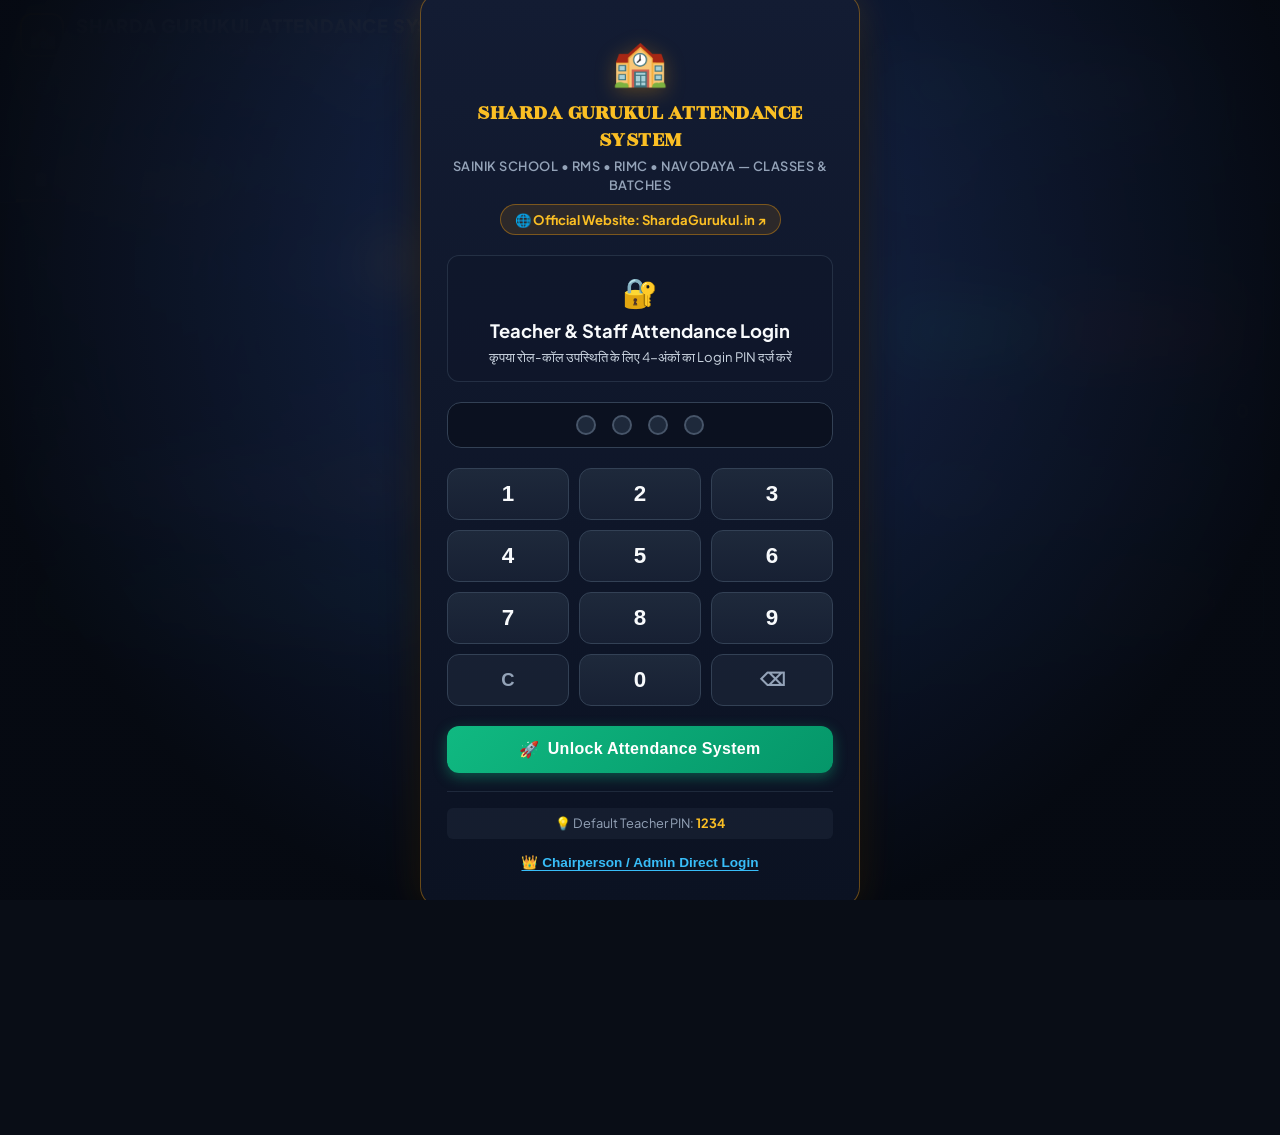
==== commit c3996e8f: "Add Admin-Only Classes & Groups management (Navodaya, dynamic filters, safe delete)" ====
--- a/public/index.html
+++ b/public/index.html
@@ -18,7 +18,7 @@
       <div class="lock-brand">
         <div class="lock-emblem">🏫</div>
         <h2 class="lock-school-title">SHARDA GURUKUL ATTENDANCE SYSTEM</h2>
-        <p class="lock-school-subtitle">Sainik School • RMS • RIMC — Classes 4th to 8th</p>
+        <p class="lock-school-subtitle">Sainik School • RMS • RIMC • Navodaya — Classes & Batches</p>
         <div style="margin-top: 8px;">
           <a href="https://shardagurukul.in" target="_blank" rel="noopener" class="lock-portal-link">
             🌐 Official Website: ShardaGurukul.in ↗️
@@ -91,7 +91,7 @@
         </div>
         <div class="brand-text">
           <h1 class="brand-title">SHARDA GURUKUL ATTENDANCE SYSTEM</h1>
-          <p class="brand-subtitle">Sainik School • RMS • RIMC — Classes 4th to 8th</p>
+          <p class="brand-subtitle">Sainik School • RMS • RIMC • Navodaya — Classes & Batches</p>
         </div>
       </div>
 
@@ -219,6 +219,7 @@
               <button class="pill-btn" data-batch="Sainik School">🪖 Sainik School</button>
               <button class="pill-btn" data-batch="RMS">🎖️ RMS</button>
               <button class="pill-btn" data-batch="RIMC">⚔️ RIMC</button>
+              <button class="pill-btn" data-batch="Navodaya">🏫 Navodaya</button>
             </div>
           </div>
         </div>
@@ -432,6 +433,7 @@
         <aside class="admin-sidebar">
           <button class="admin-subtab active" data-subtab="admin-students">👨‍🎓 Student Management</button>
           <button class="admin-subtab" data-subtab="admin-teachers">👨‍🏫 Teacher Management</button>
+          <button class="admin-subtab" data-subtab="admin-groups">🏫 Classes & Groups</button>
           <button class="admin-subtab" data-subtab="admin-settings">⚙️ System & Time Window</button>
           <button class="admin-subtab" data-subtab="admin-sheets">📊 Google Sheet Integration</button>
           <hr class="sidebar-divider">
@@ -499,6 +501,85 @@
             </div>
           </div>
 
+          <!-- Subtab: Classes & Groups / Batches Manager -->
+          <div id="admin-groups" class="admin-subpanel hidden">
+            <div class="groups-management-grid">
+              <!-- Left Card: Classes Management -->
+              <div class="settings-form-card">
+                <div class="panel-header-action">
+                  <div>
+                    <h3>🏫 Classes Management (कक्षाएं)</h3>
+                    <p>Add, edit or remove classes (e.g., 4th, 5th, 6th, 7th, 8th, 9th...).</p>
+                  </div>
+                </div>
+
+                <!-- Add Class Form -->
+                <form id="addClassForm" class="inline-add-form" style="display: flex; gap: 8px; margin-top: 10px;">
+                  <input type="text" id="newClassNameInput" class="form-control" placeholder="कक्षा का नाम (उदा. 9th)" required style="flex: 1;">
+                  <button type="submit" class="btn btn-primary" style="white-space: nowrap;">➕ Add Class</button>
+                </form>
+
+                <div class="table-responsive" style="margin-top: 15px;">
+                  <table class="styled-table">
+                    <thead>
+                      <tr>
+                        <th>Class</th>
+                        <th>Students</th>
+                        <th>Action</th>
+                      </tr>
+                    </thead>
+                    <tbody id="adminClassesTableBody">
+                      <!-- Rendered dynamically -->
+                    </tbody>
+                  </table>
+                </div>
+              </div>
+
+              <!-- Right Card: Groups / Batches Management -->
+              <div class="settings-form-card">
+                <div class="panel-header-action">
+                  <div>
+                    <h3>🎖️ Groups & Batches (प्रतियोगी परीक्षा समूह)</h3>
+                    <p>Manage batches like Sainik School, RMS, RIMC, Navodaya & custom groups.</p>
+                  </div>
+                </div>
+
+                <!-- Add Batch Form -->
+                <form id="addBatchForm" class="inline-add-form-group" style="display: flex; flex-direction: column; gap: 8px; margin-top: 10px;">
+                  <div style="display: flex; gap: 8px;">
+                    <select id="newBatchIconSelect" class="form-control" style="max-width: 130px; font-size: 0.95rem;">
+                      <option value="🏫">🏫 School</option>
+                      <option value="🪖">🪖 Sainik</option>
+                      <option value="🎖️">🎖️ RMS</option>
+                      <option value="⚔️">⚔️ RIMC</option>
+                      <option value="📚">📚 Navodaya</option>
+                      <option value="🎯">🎯 Target</option>
+                      <option value="🌟">🌟 Super</option>
+                      <option value="🚀">🚀 Fast-track</option>
+                    </select>
+                    <input type="text" id="newBatchNameInput" class="form-control" placeholder="ग्रुप/बैच नाम (उदा. Navodaya, NDA...)" required style="flex: 1;">
+                  </div>
+                  <button type="submit" class="btn btn-primary" style="align-self: flex-start;">➕ Add Group / Batch</button>
+                </form>
+
+                <div class="table-responsive" style="margin-top: 15px;">
+                  <table class="styled-table">
+                    <thead>
+                      <tr>
+                        <th>Group / Batch</th>
+                        <th>Students</th>
+                        <th>Action</th>
+                      </tr>
+                    </thead>
+                    <tbody id="adminBatchesTableBody">
+                      <!-- Rendered dynamically -->
+                    </tbody>
+                  </table>
+                </div>
+              </div>
+            </div>
+          </div>
+
           <!-- Subtab: Settings & Time Window -->
           <div id="admin-settings" class="admin-subpanel hidden">
             <div class="settings-form-card">
@@ -718,6 +799,71 @@
     </div>
   </div>
 
+  <!-- MODAL 4: Edit Class Dialog -->
+  <div id="editClassModal" class="modal-overlay hidden">
+    <div class="modal-dialog">
+      <div class="modal-header">
+        <h3>✏️ कक्षा का नाम बदलें (Edit Class)</h3>
+        <button class="modal-close" id="closeEditClassModal">&times;</button>
+      </div>
+      <form id="editClassForm">
+        <input type="hidden" id="editClassId">
+        <div class="modal-body">
+          <div class="form-group">
+            <label>कक्षा का नया नाम (Class Name):</label>
+            <input type="text" id="editClassNameInput" class="form-control" placeholder="उदा. 9th" required>
+            <small class="form-hint" style="color: #94a3b8; display: block; margin-top: 6px;">
+              नोट: कक्षा का नाम बदलने पर इस कक्षा के सभी विद्यार्थियों का डेटा स्वतः नए नाम पर अपडेट हो जाएगा।
+            </small>
+          </div>
+        </div>
+        <div class="modal-footer">
+          <button type="button" class="btn btn-secondary" id="cancelEditClassBtn">रद्द करें</button>
+          <button type="submit" class="btn btn-primary">💾 बदलाव सुरक्षित करें</button>
+        </div>
+      </form>
+    </div>
+  </div>
+
+  <!-- MODAL 5: Edit Batch / Group Dialog -->
+  <div id="editBatchModal" class="modal-overlay hidden">
+    <div class="modal-dialog">
+      <div class="modal-header">
+        <h3>✏️ ग्रुप / बैच बदलें (Edit Group)</h3>
+        <button class="modal-close" id="closeEditBatchModal">&times;</button>
+      </div>
+      <form id="editBatchForm">
+        <input type="hidden" id="editBatchId">
+        <div class="modal-body">
+          <div class="form-group">
+            <label>आइकन चुनें (Group Icon):</label>
+            <select id="editBatchIconSelect" class="form-control">
+              <option value="🏫">🏫 School / Academy</option>
+              <option value="🪖">🪖 Sainik / Defense</option>
+              <option value="🎖️">🎖️ RMS / Military</option>
+              <option value="⚔️">⚔️ RIMC / Cadet</option>
+              <option value="📚">📚 Navodaya / JNV</option>
+              <option value="🎯">🎯 Target / Foundation</option>
+              <option value="🌟">🌟 Special / Super</option>
+              <option value="🚀">🚀 Fast Track</option>
+            </select>
+          </div>
+          <div class="form-group">
+            <label>ग्रुप / बैच का नाम (Group Name):</label>
+            <input type="text" id="editBatchNameInput" class="form-control" placeholder="उदा. Navodaya Vidyalaya" required>
+            <small class="form-hint" style="color: #94a3b8; display: block; margin-top: 6px;">
+              नोट: ग्रुप का नाम बदलने पर नामांकित विद्यार्थियों का बैच स्वतः अपडेट हो जाएगा।
+            </small>
+          </div>
+        </div>
+        <div class="modal-footer">
+          <button type="button" class="btn btn-secondary" id="cancelEditBatchBtn">रद्द करें</button>
+          <button type="submit" class="btn btn-primary">💾 बदलाव सुरक्षित करें</button>
+        </div>
+      </form>
+    </div>
+  </div>
+
   <!-- Toast Notification Container -->
   <div id="toastContainer" class="toast-container"></div>
 
--- a/public/css/style.css
+++ b/public/css/style.css
@@ -2311,3 +2311,63 @@
     padding: 14px;
   }
 }
+
+/* =============================================================================
+   ADMIN: CLASSES & GROUPS MANAGEMENT STYLES
+   ============================================================================= */
+.groups-management-grid {
+  display: grid;
+  grid-template-columns: repeat(auto-fit, minmax(340px, 1fr));
+  gap: 24px;
+}
+
+.btn-edit {
+  background: rgba(59, 130, 246, 0.15);
+  color: #60a5fa;
+  border: 1px solid rgba(59, 130, 246, 0.4);
+  padding: 5px 10px;
+  border-radius: 6px;
+  font-size: 0.8rem;
+  font-weight: 600;
+  cursor: pointer;
+  transition: all 0.2s ease;
+  margin-right: 6px;
+}
+
+.btn-edit:hover {
+  background: #3b82f6;
+  color: #fff;
+  border-color: #3b82f6;
+  box-shadow: 0 0 10px rgba(59, 130, 246, 0.4);
+}
+
+.badge-student-count {
+  display: inline-flex;
+  align-items: center;
+  padding: 3px 8px;
+  border-radius: 9999px;
+  font-size: 0.78rem;
+  font-weight: 700;
+  background: rgba(99, 102, 241, 0.15);
+  color: #a5b4fc;
+  border: 1px solid rgba(99, 102, 241, 0.3);
+}
+
+.badge-student-count.empty {
+  background: rgba(148, 163, 184, 0.1);
+  color: #94a3b8;
+  border-color: rgba(148, 163, 184, 0.2);
+}
+
+.group-row-name {
+  display: flex;
+  align-items: center;
+  gap: 8px;
+  font-weight: 600;
+  color: #f1f5f9;
+}
+
+.group-row-icon {
+  font-size: 1.2rem;
+}
+
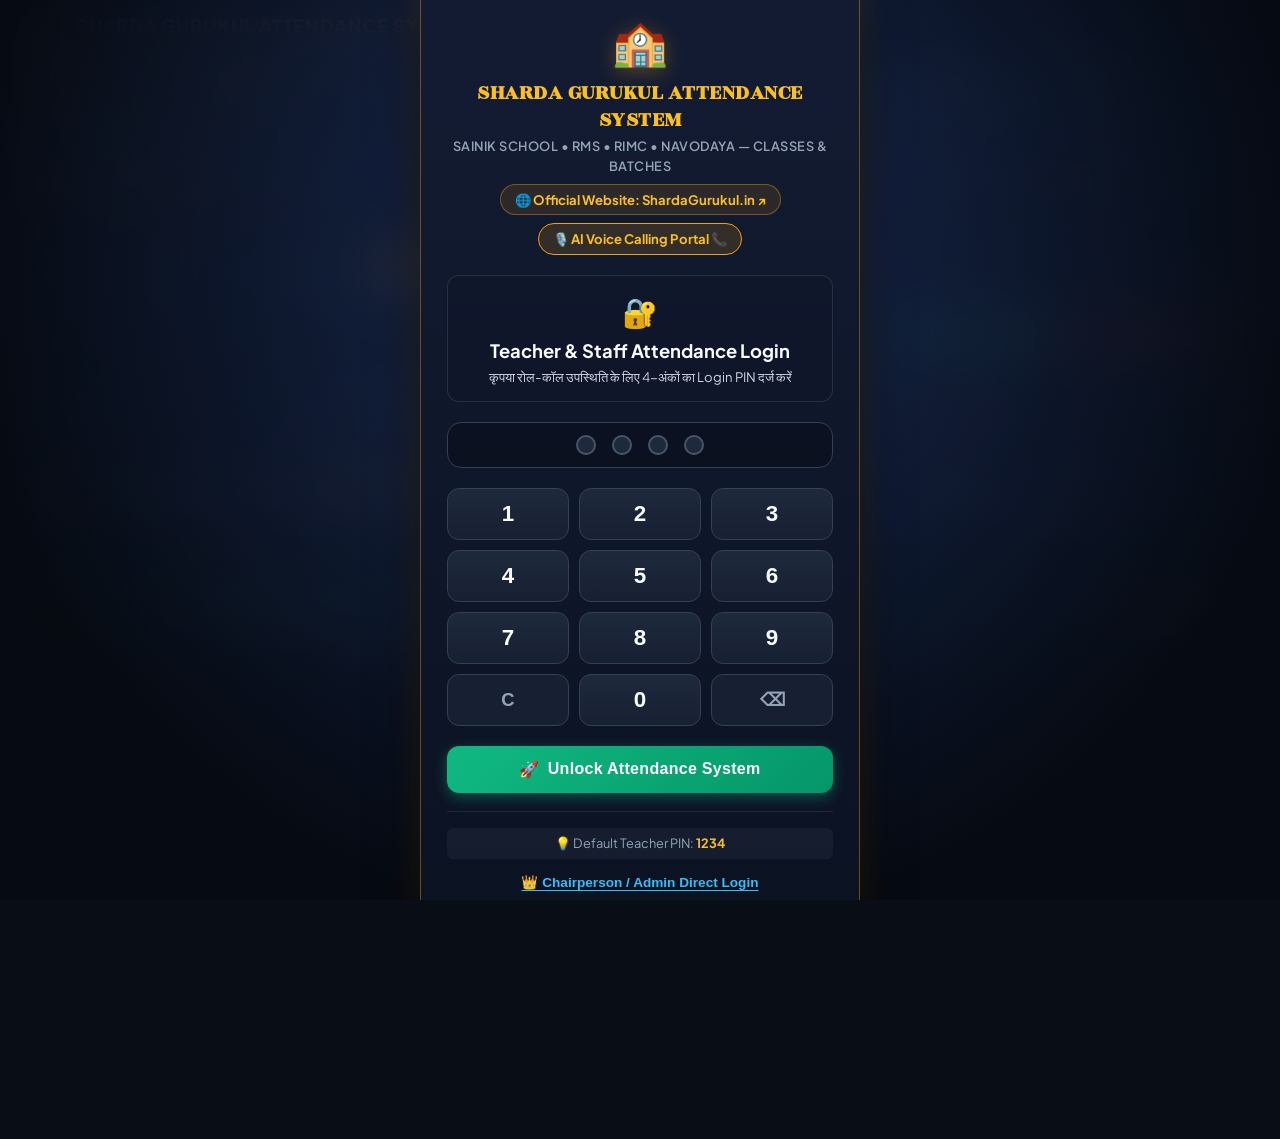
==== commit 393a6760: "Add 26 live verified students, updated batches, and clean legacy dummy records" ====
--- a/public/index.html
+++ b/public/index.html
@@ -19,9 +19,12 @@
         <div class="lock-emblem">🏫</div>
         <h2 class="lock-school-title">SHARDA GURUKUL ATTENDANCE SYSTEM</h2>
         <p class="lock-school-subtitle">Sainik School • RMS • RIMC • Navodaya — Classes & Batches</p>
-        <div style="margin-top: 8px;">
+        <div style="margin-top: 8px; display: flex; justify-content: center; gap: 8px; flex-wrap: wrap;">
           <a href="https://shardagurukul.in" target="_blank" rel="noopener" class="lock-portal-link">
             🌐 Official Website: ShardaGurukul.in ↗️
+          </a>
+          <a href="landing.html" class="lock-portal-link" style="background: rgba(245, 158, 11, 0.15); border: 1px solid #f59e0b; color: #fbbf24; text-decoration: none;">
+            🎙️ AI Voice Calling Portal 📞
           </a>
         </div>
       </div>
@@ -97,6 +100,10 @@
 
       <div class="header-actions">
         <!-- ShardaGurukul.in Official Website Button -->
+        <a href="landing.html" class="btn-sheet-sync" style="text-decoration: none; background: linear-gradient(135deg, rgba(245, 158, 11, 0.2), rgba(217, 119, 6, 0.15)); border: 1px solid rgba(245, 158, 11, 0.4); color: #fbbf24;" title="Open AI Voice Calling Gateway">
+          <span class="sync-icon">🎙️</span>
+          <span class="sync-text">AI Voice Call</span>
+        </a>
         <a href="https://shardagurukul.in" target="_blank" rel="noopener" class="btn-shardagurukul" title="Visit Official Sharda Gurukul Website">
           <span class="sharda-globe">🌐</span>
           <span class="sharda-text">Shardagurukul.in</span>
@@ -170,6 +177,10 @@
           <span class="tab-icon">⚙️</span>
           <span class="tab-text">Admin Control</span>
         </button>
+        <a href="landing.html" class="nav-tab" style="text-decoration: none; color: #fbbf24;" title="Open AI Voice Calling Gateway">
+          <span class="tab-icon">🎙️</span>
+          <span class="tab-text">AI Voice Call ↗</span>
+        </a>
       </div>
     </nav>
   </header>
